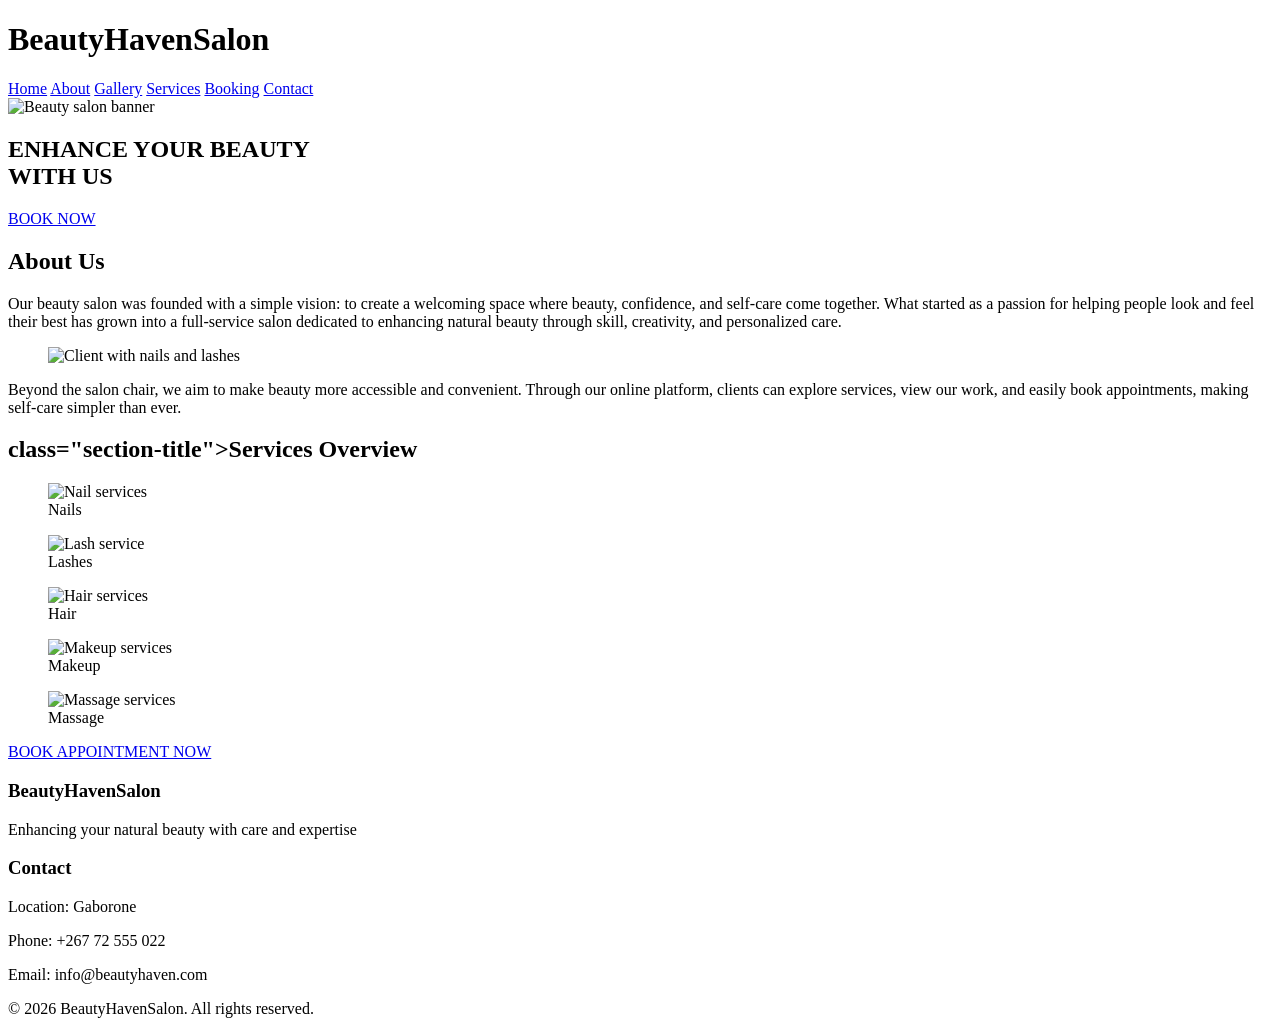
==== index.html @ 49b20ec6 "Update index.html" ====
<!DOCTYPE html>
<html lang="en">
<head>
     <meta charset="UTF-8">
     <meta name="viewport" content="width=device-width, initial-scale=1.0">
     <title>BeautyHavenSalon | Home</title>
     <link rel="stylesheet" href="css/style.css">
</head>

 <body>
  <header>
        <h1>BeautyHavenSalon</h1>
        <nav>
              <a href="index.html">Home</a>
              <a href="about.html">About</a>
              <a href="gallery.html">Gallery</a>
              <a href="services.html">Services</a>
              <a href="booking.html">Booking</a>
              <a href="contact.html">Contact</a>
        </nav>
   </header>
  <main>
  
<section class="hero">
         <img src="images/hero.jpg" alt="Beauty salon banner" width="1200" height="500">

         <article class="hero-text">
          <h2>ENHANCE YOUR BEAUTY<br>WITH US</h2>
          <a href="booking.html" class="button">BOOK NOW</a>
         </article>
</section>

   <section class="two-column">
        <article>
    <h2>About Us</h2>
    <p>
      Our beauty salon was founded with a simple vision: to create a welcoming space where beauty,
       confidence, and self-care come together. What started as a passion for helping people look 
       and feel their best has grown into a full-service salon dedicated to enhancing natural beauty
       through skill, creativity, and personalized care.
    </p>
  </article>

        <figure>
             <img src="images/about.jpg" alt="Client with nails and lashes" width="500" height="350">
        </figure>

      <article>
           <p>
                Beyond the salon chair, we aim to make beauty more accessible and convenient.
                Through our online platform, clients can explore services, view our work, and
                easily book appointments, making self-care simpler than ever.
           </p>
      </article>  
   </section>
       
<section>
 <h2> class="section-title">Services Overview</h2>

<section class="cards">
  <article class="card">
    <figure>
      <img src="images/nails.jpg" alt="Nail services" width="300" height="200">
     <figcaption>Nails</figcaption>
    </figure>
  </article>

 <article class="cards">
  <figure>
      <img src="images/lashes.jpg" alt="Lash service" width="300" height="200">
  <figcaption>Lashes</figcaption>
  </figure>
 </article>

 <article class="card">
  <figure>
    <img src="images/hair.jpg" alt="Hair services" width="300" height="200">
   <figcaption>Hair</figcaption>
  </figure>
 </article>

 <article class="card">
  <figure>
   <img src="images/makeup.jpg" alt="Makeup services" width="300" height="200">
   <figcaption>Makeup</figcaption>
  </figure>
 </article>

  <article class="card">
   <figure>
     <img src="images/massage.jpg" alt="Massage services" width="300" height="200">
    <figcaption>Massage</figcaption>
   </figure>
  </article>
 </section>
</section>

   <section class="center">
     <a href="booking.html" class="button">BOOK APPOINTMENT NOW</a>
   </section>
  </main>

<footer>
 <section>
  <h3>BeautyHavenSalon</h3>
  <p>Enhancing your natural beauty with care and expertise</p>
 </section>

 <section>
  <h3>Contact</h3>
  <p>Location: Gaborone</p>
  <p>Phone: +267 72 555 022</p>
  <p>Email: info@beautyhaven.com</p>
 </section>

     <p>&copy;  2026 BeautyHavenSalon. All rights reserved.</p>
</footer>  

  
 </body>
</html>
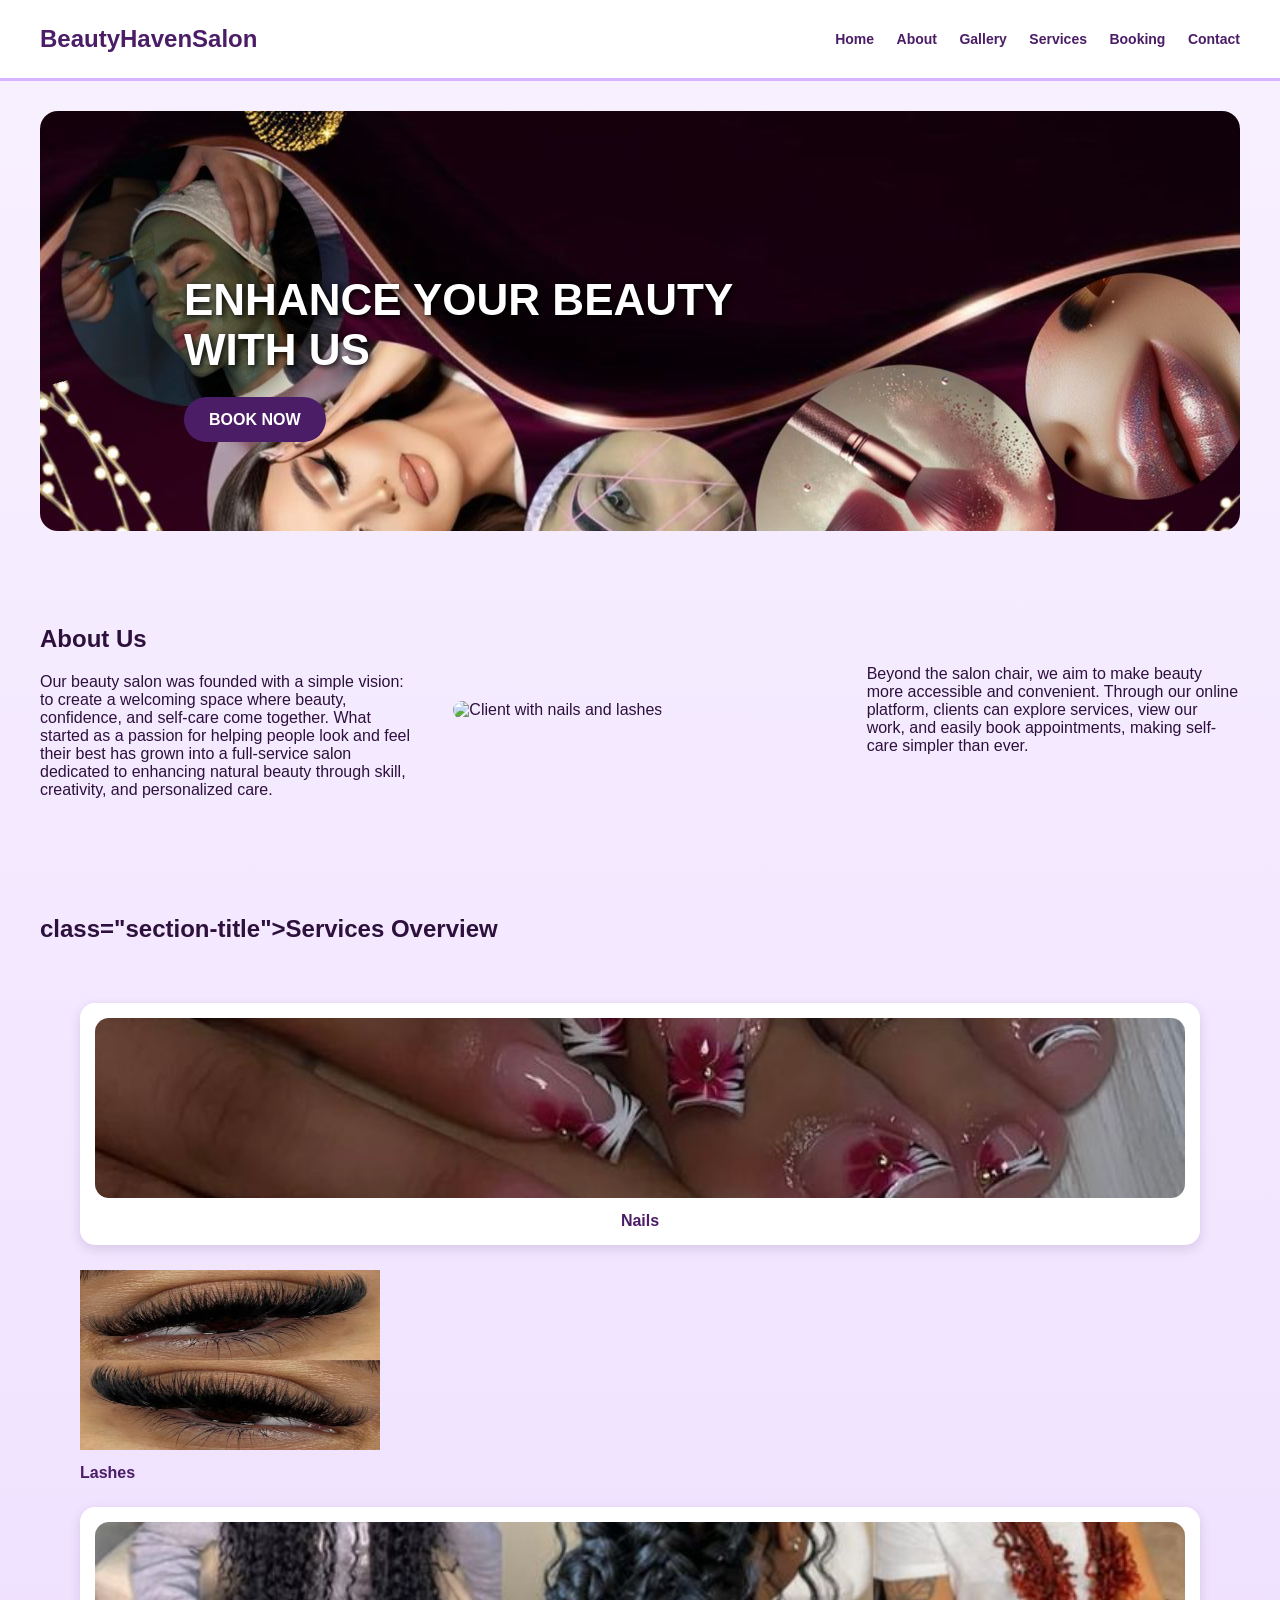
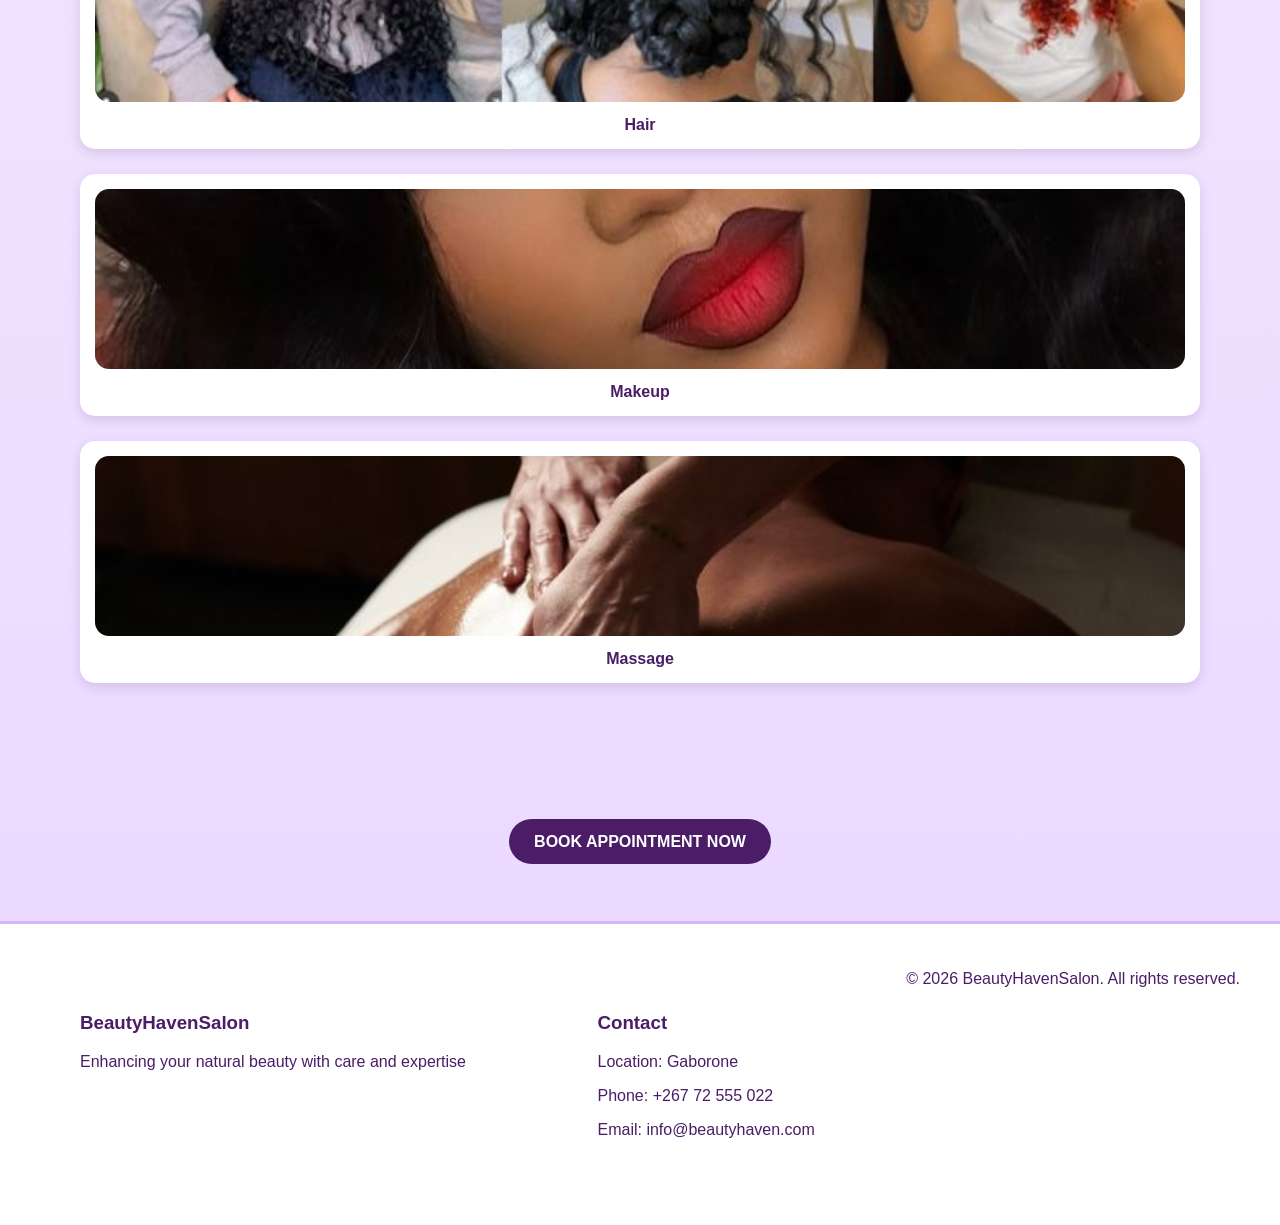
==== commit 3431dc2f: "Update index.html" ====
--- a/index.html
+++ b/index.html
@@ -22,7 +22,7 @@
   <main>
   
 <section class="hero">
-         <img src="images/hero.jpg" alt="Beauty salon banner" width="1200" height="500">
+         <img src="images/hero.jpg" alt="Beauty salon banner" width="1200" height="420">
 
          <article class="hero-text">
           <h2>ENHANCE YOUR BEAUTY<br>WITH US</h2>
@@ -42,7 +42,7 @@
   </article>
 
         <figure>
-             <img src="images/about.jpg" alt="Client with nails and lashes" width="500" height="350">
+             <img src="images/about-home.jpg" alt="Client with nails and lashes" width="500" height="350">
         </figure>
 
       <article>
@@ -60,35 +60,35 @@
 <section class="cards">
   <article class="card">
     <figure>
-      <img src="images/nails.jpg" alt="Nail services" width="300" height="200">
+      <img src="images/nails.jpg" alt="Nail services" width="300" height="180">
      <figcaption>Nails</figcaption>
     </figure>
   </article>
 
  <article class="cards">
   <figure>
-      <img src="images/lashes.jpg" alt="Lash service" width="300" height="200">
+      <img src="images/lashes.jpg" alt="Lashes service" width="300" height="180">
   <figcaption>Lashes</figcaption>
   </figure>
  </article>
 
  <article class="card">
   <figure>
-    <img src="images/hair.jpg" alt="Hair services" width="300" height="200">
+    <img src="images/hair.jpg" alt="Hair services" width="300" height="180">
    <figcaption>Hair</figcaption>
   </figure>
  </article>
 
  <article class="card">
   <figure>
-   <img src="images/makeup.jpg" alt="Makeup services" width="300" height="200">
+   <img src="images/makeup.jpg" alt="Makeup services" width="300" height="180">
    <figcaption>Makeup</figcaption>
   </figure>
  </article>
 
   <article class="card">
    <figure>
-     <img src="images/massage.jpg" alt="Massage services" width="300" height="200">
+     <img src="images/massage.jpg" alt="Massage services" width="300" height="180">
     <figcaption>Massage</figcaption>
    </figure>
   </article>
--- a/css/style.css
+++ b/css/style.css
@@ -0,0 +1,272 @@
+* { 
+    box-sizing: border-box;
+}
+
+body{
+    margin: 0;
+    font-family: Arial, Helvetica, sans-serif;
+    background: linear-gradient(to bottom, #f8f1ff, #ead7ff);
+    color: #2e103d;
+}
+
+/* HEADER */
+
+header{
+      background-color: white;
+      padding: 25px 40px;
+      display: flex;
+      justify-content: space-between;
+      align-items: center;
+      border-bottom: 3px solid #d6b4ff;
+}
+
+header h1{
+         color: #4b1d67;
+         margin: 0;
+         font-size: 24px;
+}
+
+nav a{
+    color: #4b1d67;
+    text-decoration: none;
+    margin-left: 18px;
+    font-weight: bold;
+    font-size: 14px;
+}
+
+nav a:hover{
+     color: #9b4dcc;   
+}
+
+/* GENERAL SECTIONS */
+
+section{
+       padding: 40px
+}
+
+.page-title,
+.intro{
+      text-align: center;
+}
+
+.page-title h2,
+.section-title{
+        color: #4b1d67;
+        font-size: 36px;
+}
+
+/* HERO SECTION */
+
+.hero{
+     position: relative;
+     max-width: 1200px;
+     margin: 30px auto;
+     padding: 0;
+}
+
+.hero img{
+         width: 100%:
+         height: 420px;
+         object-fit: cover;
+         border-radius: 18px;
+}
+
+.hero-text{
+          position: absolute;
+          top: 30%;
+          left: 12%;
+          color: white;
+}
+
+.hero-text h2{
+           font-size: 44px;
+           text-shadow: 2px 2px 6px black;
+}
+
+/* BUTTONS */
+
+.button,
+  button{
+         background-color: #4b1d67;
+         color: white;
+         padding: 14px 25px;
+         border: none;
+         border-radius: 25px;
+         text-decoration: none;
+         font-weight: bold;
+         cursor: pointer;
+  }
+
+.button:hover,
+button:hover{
+            background-color: #9b4dcc;
+}
+
+/* SERVICES */
+
+.cards{
+       display: grid;
+       grid-template-columns: repeate(5, 1fr);
+       gap: 25px;
+}
+
+.card{
+       background-color: white;
+       padding: 15px;
+       border-radius: 15px;
+       text-align: center;
+       box-shadow: 0 4px 12px rgba(75, 29, 103, 0.15);
+} 
+
+/* FIGURES */
+
+figure{
+      margin: 0;
+}
+
+.card img{
+       width: 100%;
+       height: 180px;
+       object-fit: cover;
+       border-radius: 14px;
+}
+
+.gallery img{
+        width: 100%;
+        height: 220px;
+        object-fit: cover;
+        border-radius: 14px;
+}
+
+
+.two-column img{
+          width: 100%;
+          height: 350px;
+          object-fit: cover;
+          border-radius: 14px;
+}
+
+figcaption{
+          margin-top: 10px;
+          font-weight: bold;
+          color: #4b1d67;
+}
+
+/* PRICE TAG */
+
+.price{
+       background-color: #4b1d67;
+       color: white;
+       padding: 10px 15px;
+       border-radius: 20px;
+       display: inline-block;
+       margin-top: 10px;
+}
+
+/* GALLERY */
+
+.gallery{
+        display: grid;
+        grid-template-columns: repeat(3, 1fr);
+        gap: 25px;
+}
+
+.gallery figure{
+            background-color: white;
+            padding: 10px;
+            border-radius: 16px;
+            box-shadow: 0 4px 12px rgba(75, 29, 103, 0.12 );
+}
+
+/* TWO COLUMN LAYOUT */
+
+.two-column{
+         display: flex;
+         gap: 40px;
+         align-items: center;
+}
+
+
+.two-column article,
+.two-column form,
+.two-column figure{
+           flex: 1;
+}
+
+/* FORMS */
+
+form{
+     display: flex;
+     flex-direction: column;
+     gap: 15px;
+}
+
+input,
+select,
+textarea{
+        padding: 15px;
+        border: 1px solid #d6b4ff;
+        border-radius: 10px;
+        font-family: Arial, Helvetica, sans-serif;
+}
+
+textarea{
+        height: 120px;
+}
+
+/* CENTER BUTTON */
+
+.center{
+       text-align: center;
+       margin: 30px
+}
+
+/* FOOTER */
+
+footer{
+      background-color: white;
+      color: #4b1d67;
+      border-top: 3px solid #d6b4ff;
+      padding: 30px 40px;
+      display: flex;
+      justify-content: space-between;
+}
+
+/* RESPONSIVE DESIGN */
+
+@media screen and (max-width: 768px){
+
+       header,
+       .two-column,
+        footer{
+               flex-direction: column;
+               text-align: center;
+        }
+
+  nav a{
+       display: block;
+       margin: 10px 0;
+  }
+
+  .cards,
+  .gallery{
+          grid-template-columns: 1fr;
+  }
+
+  .hero-text{
+        position: static;
+        color: #4b1d67;
+        text-align: center;
+        margin-top: 20px;
+  }
+
+  .hero-text h2{
+         font-size: 30px;
+         text-shadow: none:
+  }
+
+ .hero img{
+         height: 260px;
+ }
+
+  
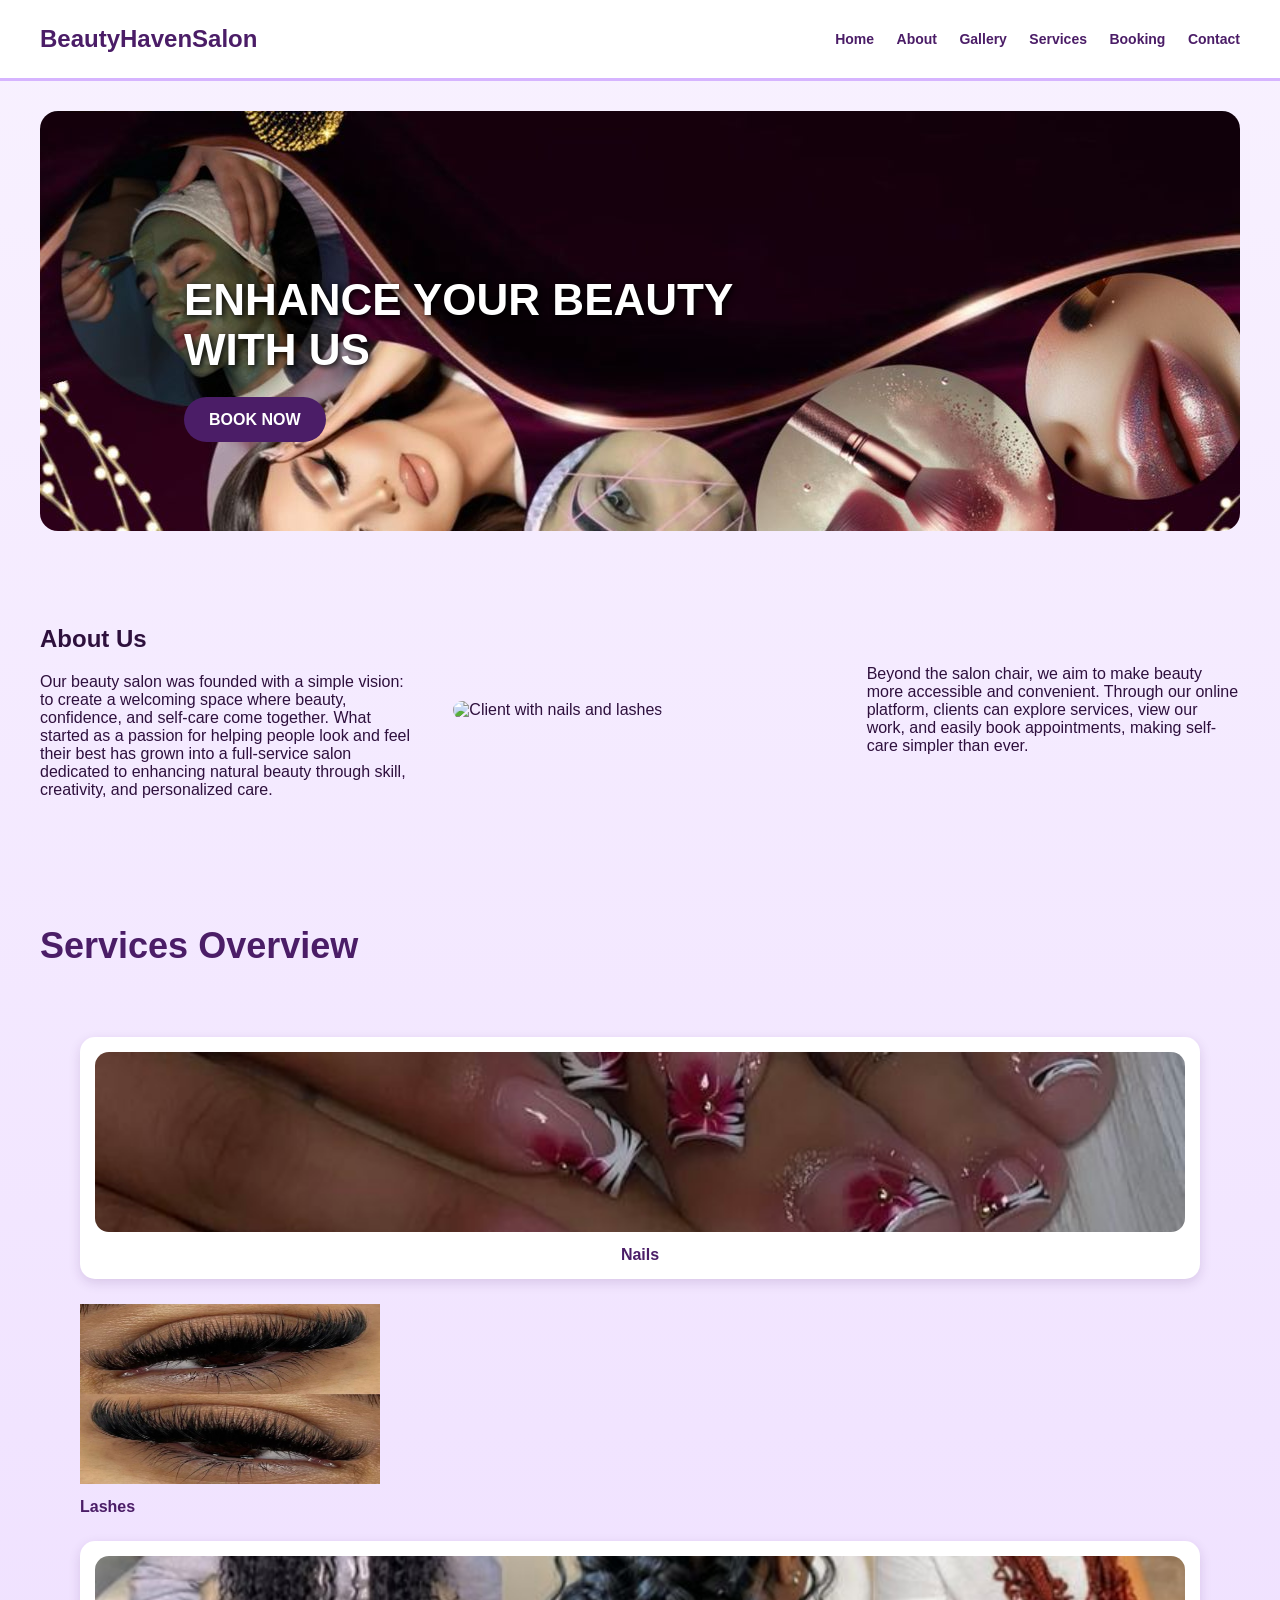
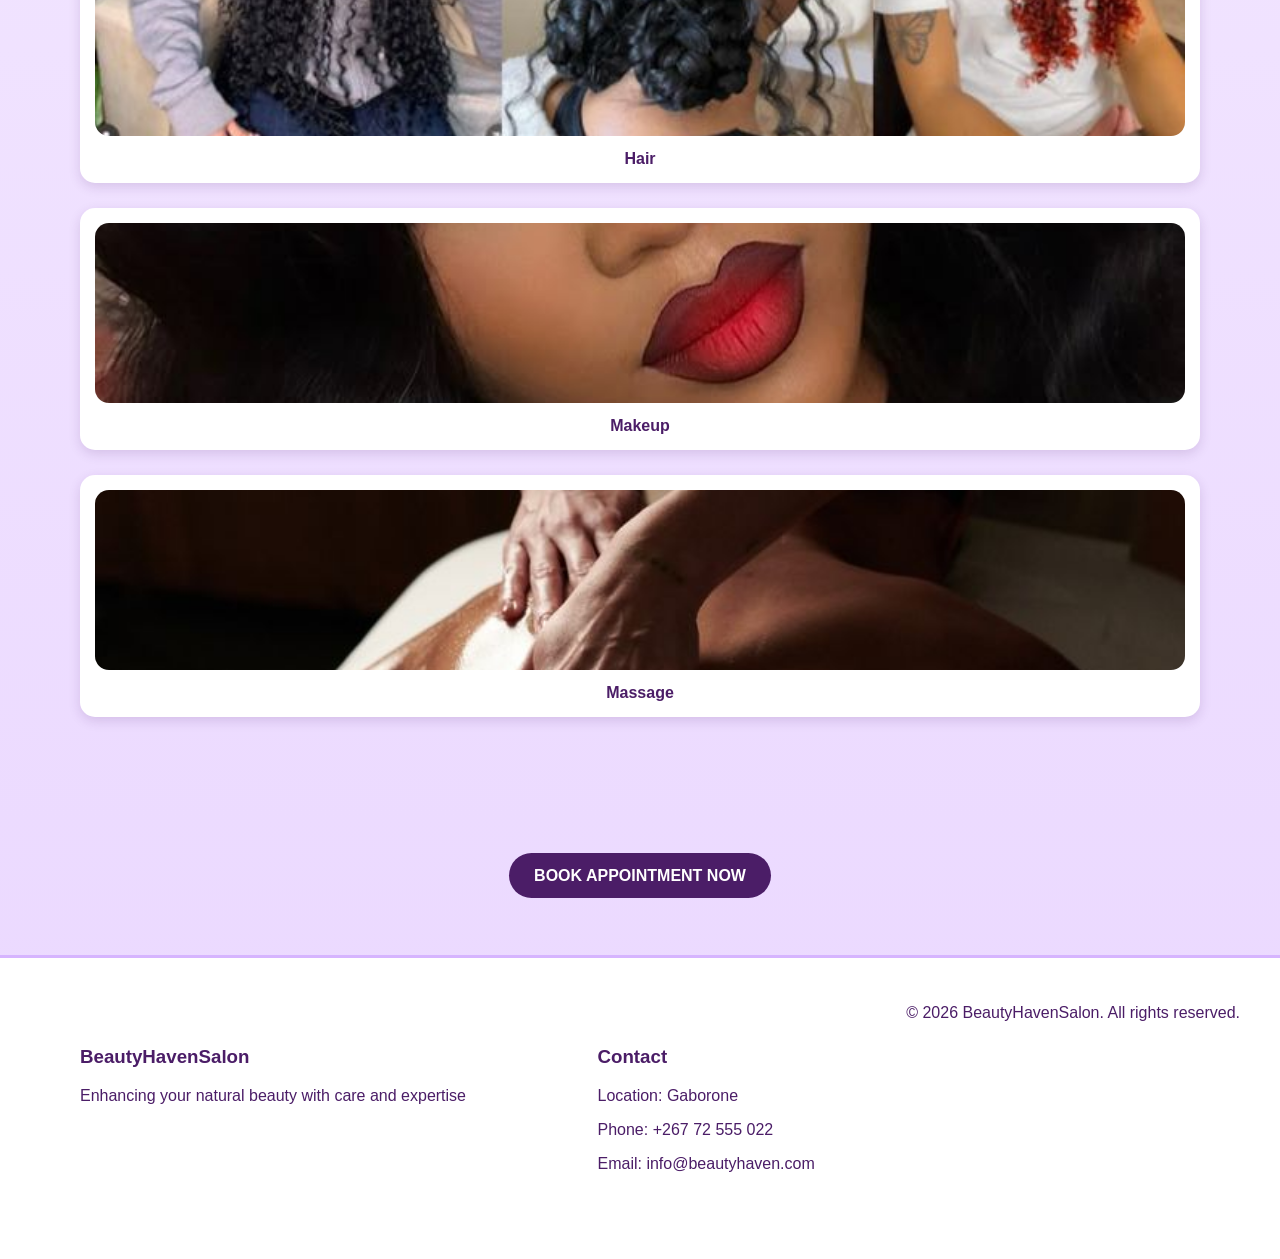
==== commit 8dcc4deb: "Fix h2 tag syntax in index.html" ====
--- a/index.html
+++ b/index.html
@@ -55,7 +55,7 @@
    </section>
        
 <section>
- <h2> class="section-title">Services Overview</h2>
+ <h2 class="section-title">Services Overview</h2>
 
 <section class="cards">
   <article class="card">
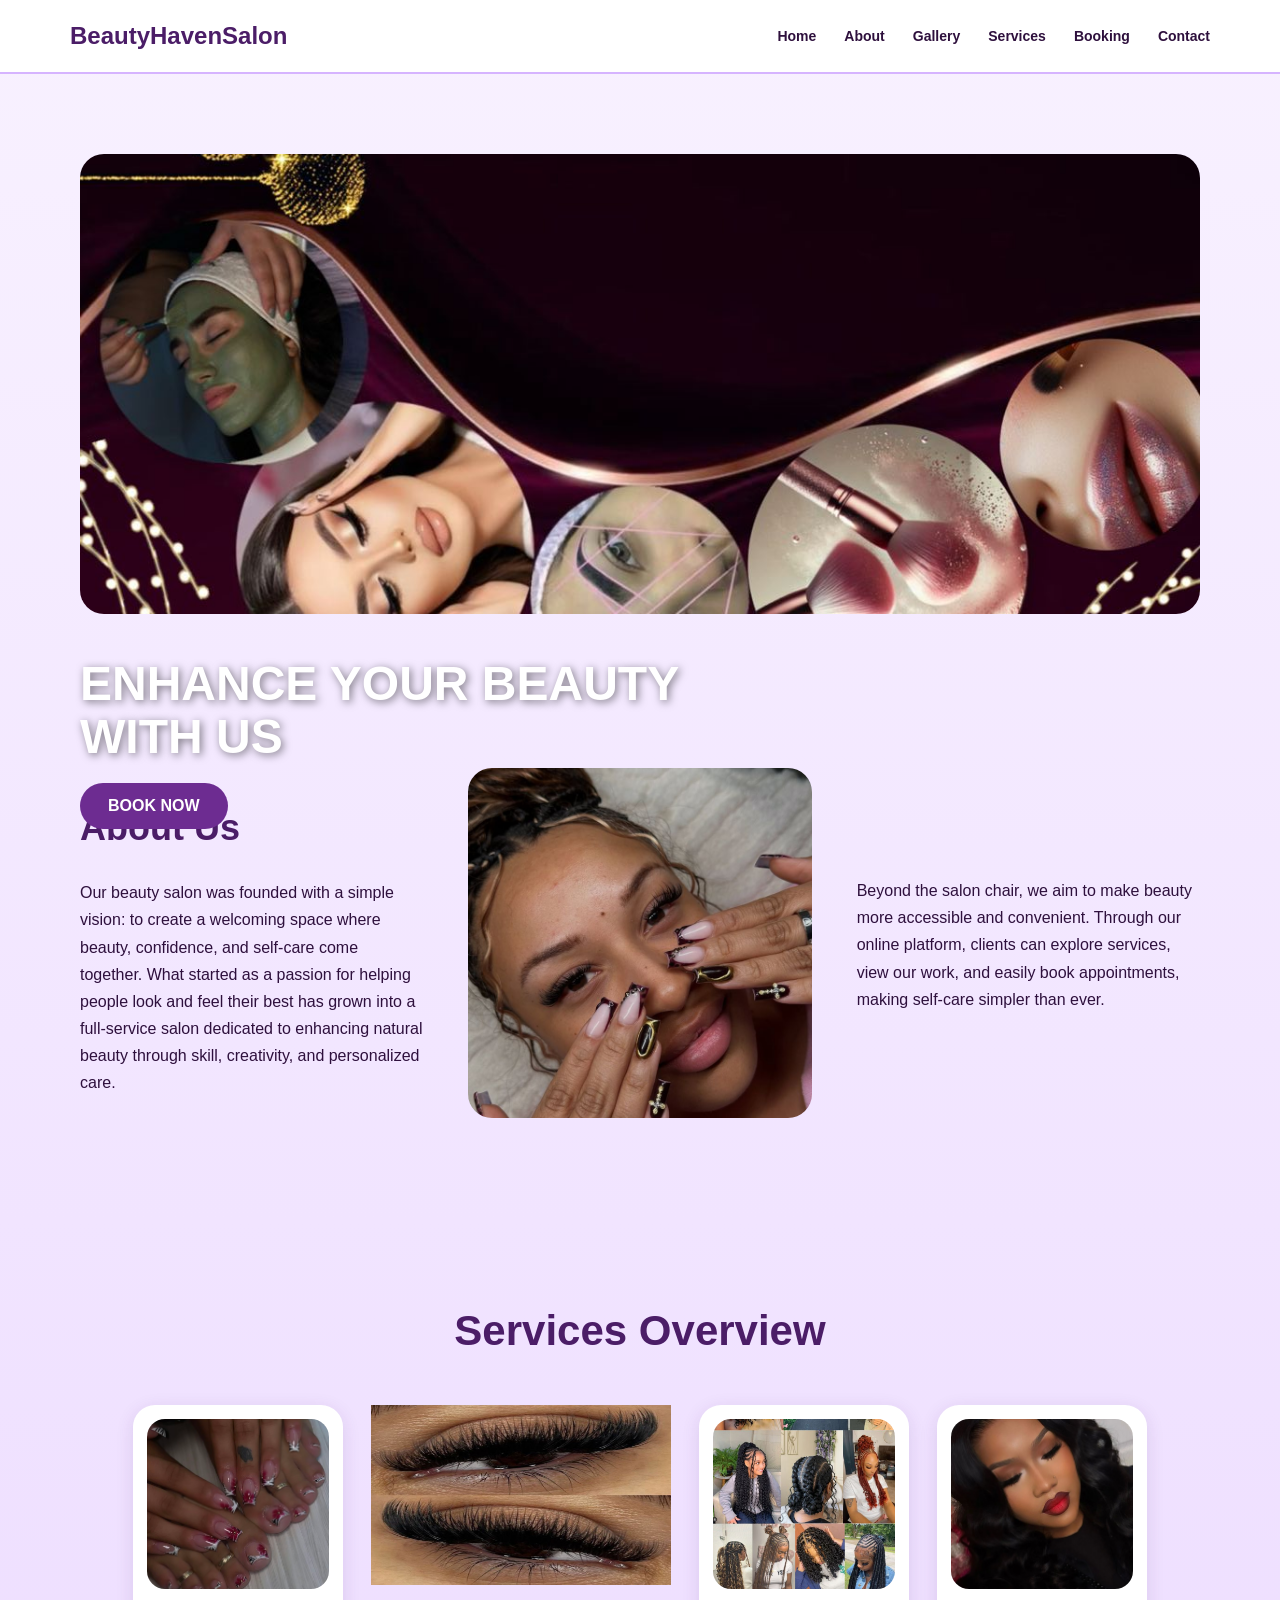
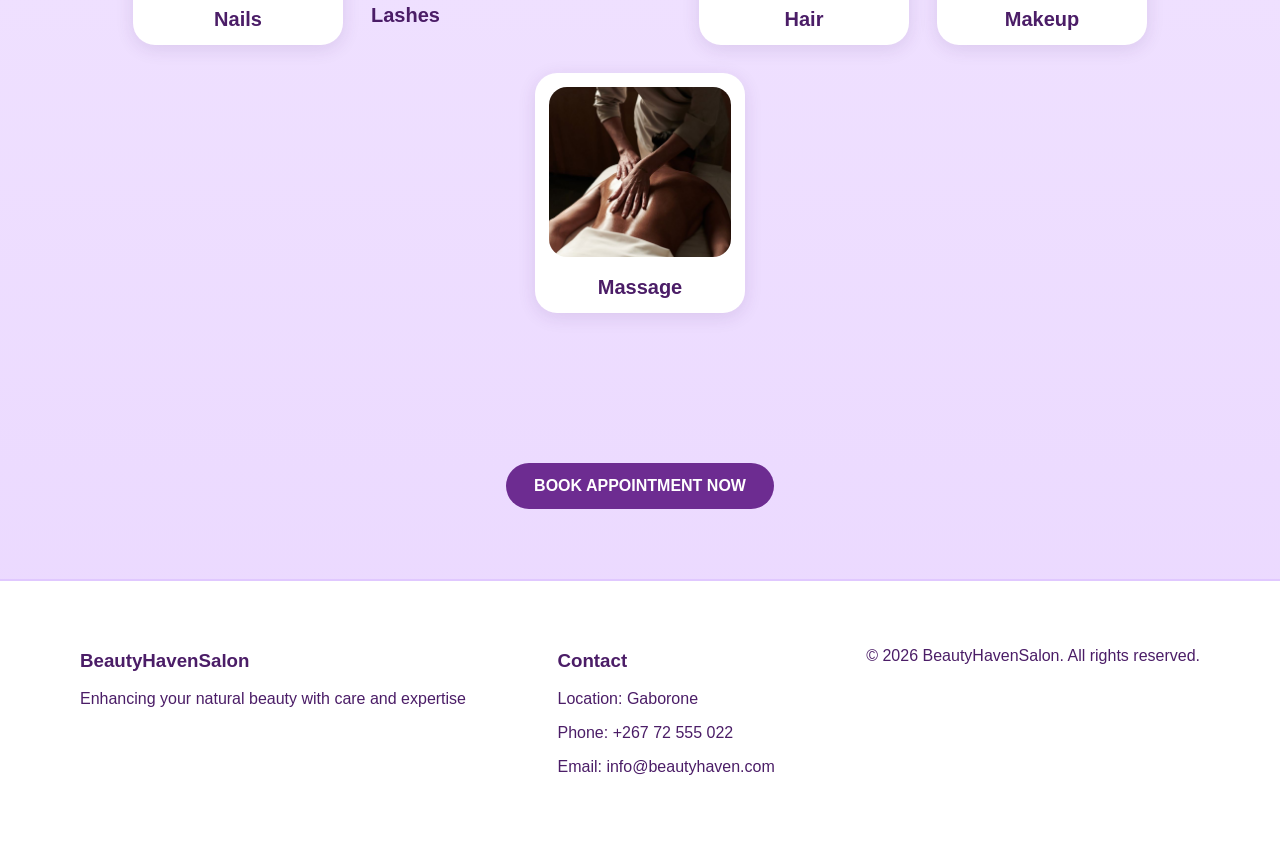
==== commit 02161018: "Update index.html" ====
--- a/index.html
+++ b/index.html
@@ -22,7 +22,7 @@
   <main>
   
 <section class="hero">
-         <img src="images/hero.jpg" alt="Beauty salon banner" width="1200" height="420">
+         <img src="images/hero.jpg" alt="Beauty salon banner" width="1200" height="460">
 
          <article class="hero-text">
           <h2>ENHANCE YOUR BEAUTY<br>WITH US</h2>
--- a/css/style.css
+++ b/css/style.css
@@ -13,159 +13,194 @@
 
 header{
       background-color: white;
-      padding: 25px 40px;
+      padding: 22px 70px;
       display: flex;
       justify-content: space-between;
       align-items: center;
-      border-bottom: 3px solid #d6b4ff;
+      border-bottom: 2px solid #d6b4ff;
 }
 
 header h1{
          color: #4b1d67;
          margin: 0;
          font-size: 24px;
+         font-weight: 700;
+}
+
+nav{
+    display: flex;
+    gap: 28px;
 }
 
 nav a{
-    color: #4b1d67;
+    color: #2e103d;
     text-decoration: none;
-    margin-left: 18px;
-    font-weight: bold;
+    font-weight: 600;
     font-size: 14px;
 }
 
 nav a:hover{
-     color: #9b4dcc;   
-}
-
-/* GENERAL SECTIONS */
-
-section{
-       padding: 40px
-}
-
-.page-title,
-.intro{
-      text-align: center;
-}
-
-.page-title h2,
-.section-title{
-        color: #4b1d67;
-        font-size: 36px;
-}
-
-/* HERO SECTION */
+     color: #7b2cbf;   
+}
+
+/* HERO */
 
 .hero{
+     max-width: 1200px;
+     margin: 40px auto;
      position: relative;
-     max-width: 1200px;
-     margin: 30px auto;
-     padding: 0;
 }
 
 .hero img{
-         width: 100%:
-         height: 420px;
-         object-fit: cover;
-         border-radius: 18px;
+       width: 100%;
+       height: 460px;
+       object-fit: cover;
+       border-radius: 24px;
 }
 
 .hero-text{
-          position: absolute;
-          top: 30%;
-          left: 12%;
-          color: white;
+        position: absolute;
+        top: 50%
+        left: 7%
+        transform: translateY(-50%);
+        color: white;
 }
 
 .hero-text h2{
-           font-size: 44px;
-           text-shadow: 2px 2px 6px black;
+        font-size: 48px;
+        line-height: 1.1;
+        margin-bottom: 20px;
+        text-shadow: 2px 2px 8px rgba(0,0,0,0.5);
 }
 
 /* BUTTONS */
 
 .button,
-  button{
-         background-color: #4b1d67;
-         color: white;
-         padding: 14px 25px;
-         border: none;
-         border-radius: 25px;
-         text-decoration: none;
-         font-weight: bold;
-         cursor: pointer;
-  }
+button{
+     background-color: #6d2c91;
+     color: white;
+     padding: 14px 28px;
+     border-radius: 30px;
+     border: none;
+     text-decoration: none;
+     font-weight: 600;
+     display: inline-block;
+     cursor: pointer;
+}
 
 .button:hover,
 button:hover{
-            background-color: #9b4dcc;
-}
+       background-color: #9b4dcc;
+}
+
+
+/* SECTIONS */
+
+
+section{
+    padding: 40px
+}
+
+.section-title,
+.page-title h2{
+      text-align: center;
+      font-size: 42px;
+      color: #4b1d67;
+      margin-bottom: 10px
+}
+
+/* ABOUT */
+
+.two-column{
+     max-width: 1200px;
+     margin: 70px auto;
+     display: flex;
+     align-items: center;
+     justify-content: space-between;
+     gap: 45px;
+}
+
+.two-column article,
+.two-column figure,
+.two-column form {
+    flex: 1;
+}
+
+.two-column h2{
+        font-size: 36px;
+        color: #4b1d67;
+}
+
+.two-column p{
+           font-size: 16px;
+           line-height: 1.7;
+}
+
+.two-column img{
+     width: 100%;
+     height: 350px;
+     object-fit: cover;
+     border-radius: 24px;
+}
+
 
 /* SERVICES */
 
+.service-section{
+    max-width: 1200px;
+    margin: 70px auto;
+}
+
 .cards{
-       display: grid;
-       grid-template-columns: repeate(5, 1fr);
-       gap: 25px;
+       display: flex;
+       justify-content: center;
+       gap: 28px;
+       flex-wrap: wrap;
 }
 
 .card{
        background-color: white;
-       padding: 15px;
-       border-radius: 15px;
+       width: 210px;
+       padding: 14px;
+       border-radius: 22px;
        text-align: center;
-       box-shadow: 0 4px 12px rgba(75, 29, 103, 0.15);
+       box-shadow: 0 4px 18px rgba(75, 29, 103, 0.12);
 } 
 
-/* FIGURES */
-
-figure{
-      margin: 0;
-}
-
 .card img{
-       width: 100%;
-       height: 180px;
-       object-fit: cover;
-       border-radius: 14px;
-}
-
-.gallery img{
         width: 100%;
-        height: 220px;
+        height: 170px;
         object-fit: cover;
-        border-radius: 14px;
-}
-
-
-.two-column img{
-          width: 100%;
-          height: 350px;
-          object-fit: cover;
-          border-radius: 14px;
-}
-
-figcaption{
-          margin-top: 10px;
-          font-weight: bold;
-          color: #4b1d67;
-}
-
-/* PRICE TAG */
+        border-radius: 18px;
+}
+
+.card h3,
+figcaption {
+    margin-top: 15px;
+    font-size: 20px;
+    font-weight: 700;
+    color: #4b1d67;
+}
+
+.card p{
+     font-size: 13px;
+     line-height: 1.5;
+}
 
 .price{
-       background-color: #4b1d67;
-       color: white;
-       padding: 10px 15px;
-       border-radius: 20px;
-       display: inline-block;
-       margin-top: 10px;
-}
+    background-color: #6d2c91;
+    color: white;
+    padding: 8px 15px;
+    border-radius: 20px;
+    display: inline-block;
+}
+
 
 /* GALLERY */
 
 .gallery{
+        max-width: 1200px;
+        margin: auto;
         display: grid;
         grid-template-columns: repeat(3, 1fr);
         gap: 25px;
@@ -174,28 +209,29 @@
 .gallery figure{
             background-color: white;
             padding: 10px;
-            border-radius: 16px;
+            border-radius: 18px;
             box-shadow: 0 4px 12px rgba(75, 29, 103, 0.12 );
 }
 
-/* TWO COLUMN LAYOUT */
-
-.two-column{
-         display: flex;
-         gap: 40px;
-         align-items: center;
-}
-
-
-.two-column article,
-.two-column form,
-.two-column figure{
-           flex: 1;
-}
+.gallery img{
+            width: 100%;
+            height: 10px;
+            object-fit: cover;
+            border-radius: 14px;
+}
+
+figure{
+     margin: 0;
+}
+
 
 /* FORMS */
 
 form{
+     background-color: white;
+     padding: 30px;
+     border-radius: 22px;
+     box-shadow: 0 4px 18px rgba(75, 29, 103, 0.12);
      display: flex;
      flex-direction: column;
      gap: 15px;
@@ -204,7 +240,7 @@
 input,
 select,
 textarea{
-        padding: 15px;
+        padding: 14px;
         border: 1px solid #d6b4ff;
         border-radius: 10px;
         font-family: Arial, Helvetica, sans-serif;
@@ -214,7 +250,7 @@
         height: 120px;
 }
 
-/* CENTER BUTTON */
+/* CENTER */
 
 .center{
        text-align: center;
@@ -226,16 +262,20 @@
 footer{
       background-color: white;
       color: #4b1d67;
-      border-top: 3px solid #d6b4ff;
-      padding: 30px 40px;
+      border-top: 2px solid #e0c8ff;
+      padding: 50px 80px;
       display: flex;
       justify-content: space-between;
-}
-
-/* RESPONSIVE DESIGN */
+      flex-wrap: wrap;
+}
+
+footer section{
+      padding: 0;
+}
+
+/* MOBILE */
 
 @media screen and (max-width: 768px){
-
        header,
        .two-column,
         footer{
@@ -243,30 +283,32 @@
                text-align: center;
         }
 
-  nav a{
-       display: block;
-       margin: 10px 0;
+  nav {
+      flex-direction: column;
+       gap: 12px;
+       margin-top: 15px ;
   }
-
-  .cards,
-  .gallery{
-          grid-template-columns: 1fr;
-  }
+    
 
   .hero-text{
         position: static;
         color: #4b1d67;
         text-align: center;
         margin-top: 20px;
+        transform: none;
   }
 
   .hero-text h2{
-         font-size: 30px;
+         font-size: 32px;
          text-shadow: none:
   }
 
  .hero img{
-         height: 260px;
+         height: 280px;
  }
 
+ .gallery{
+     grid-template-columns: 1fr;
+ }  
+
   
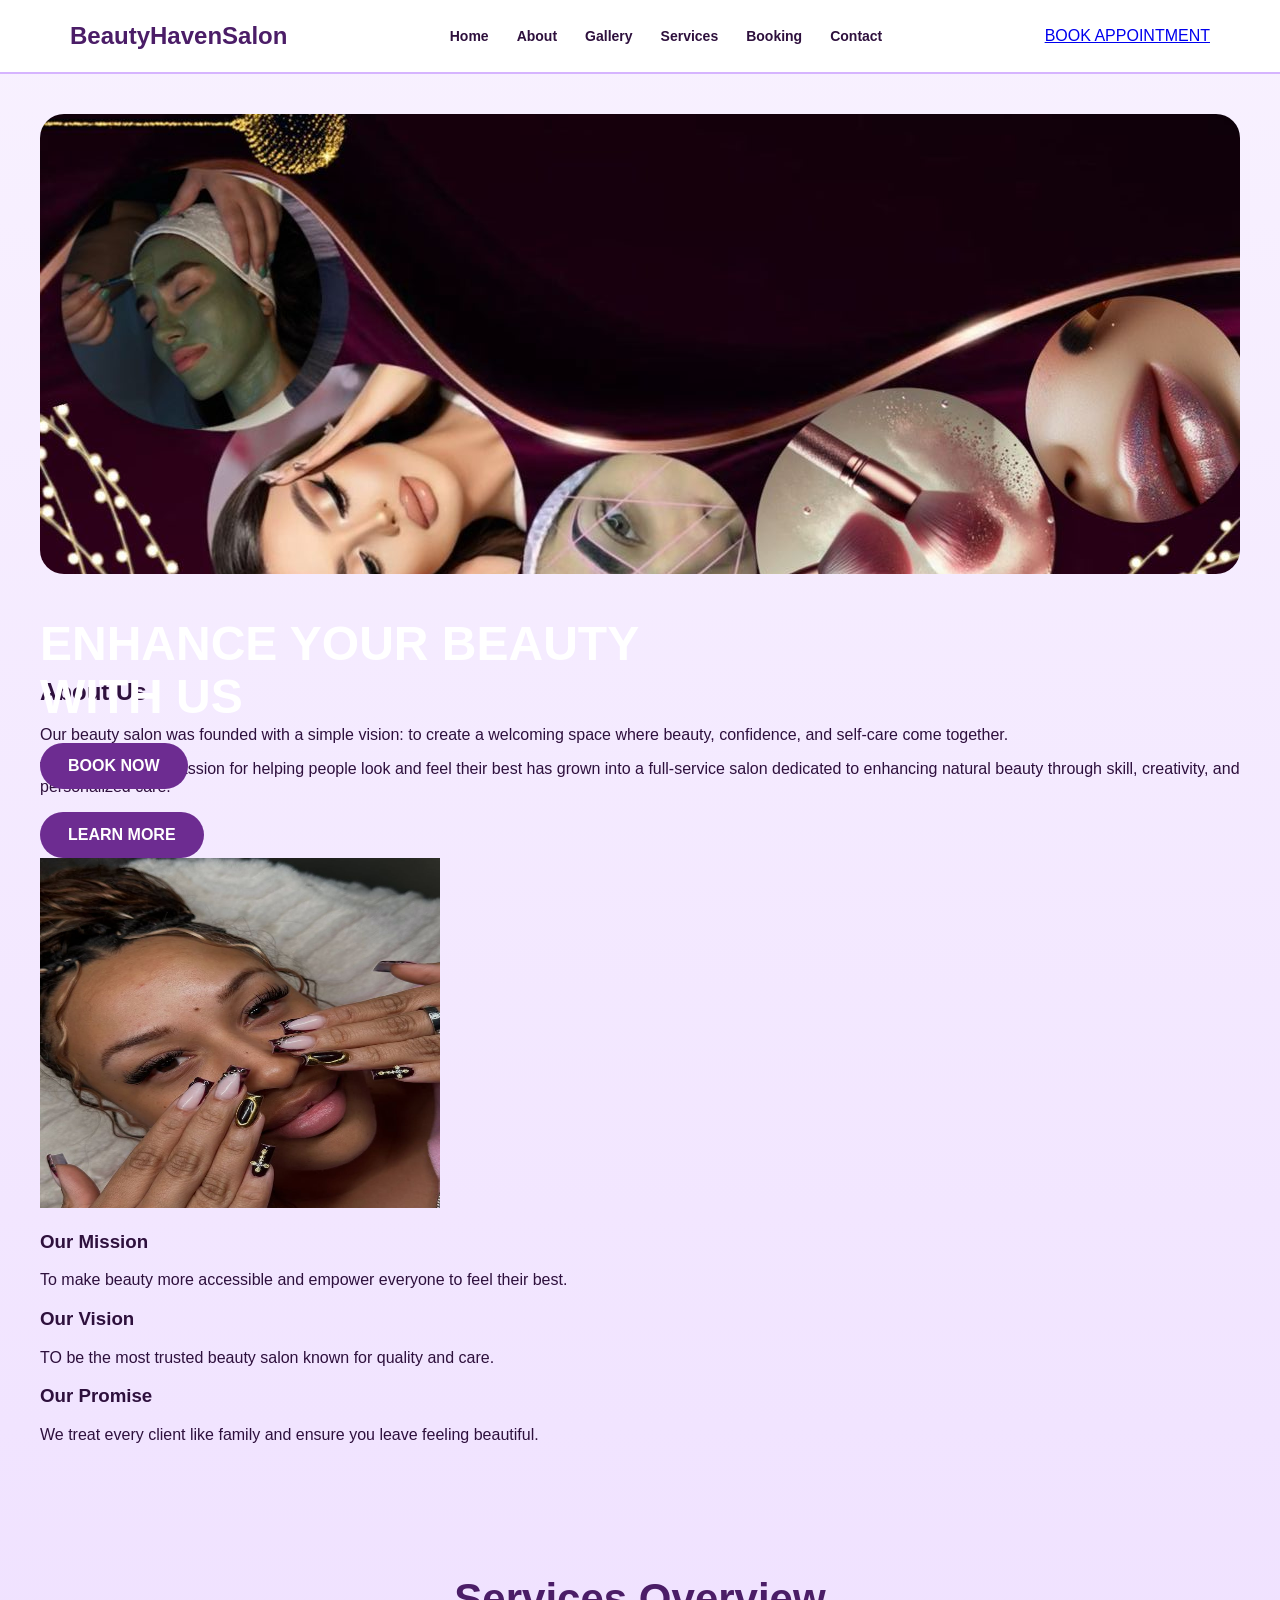
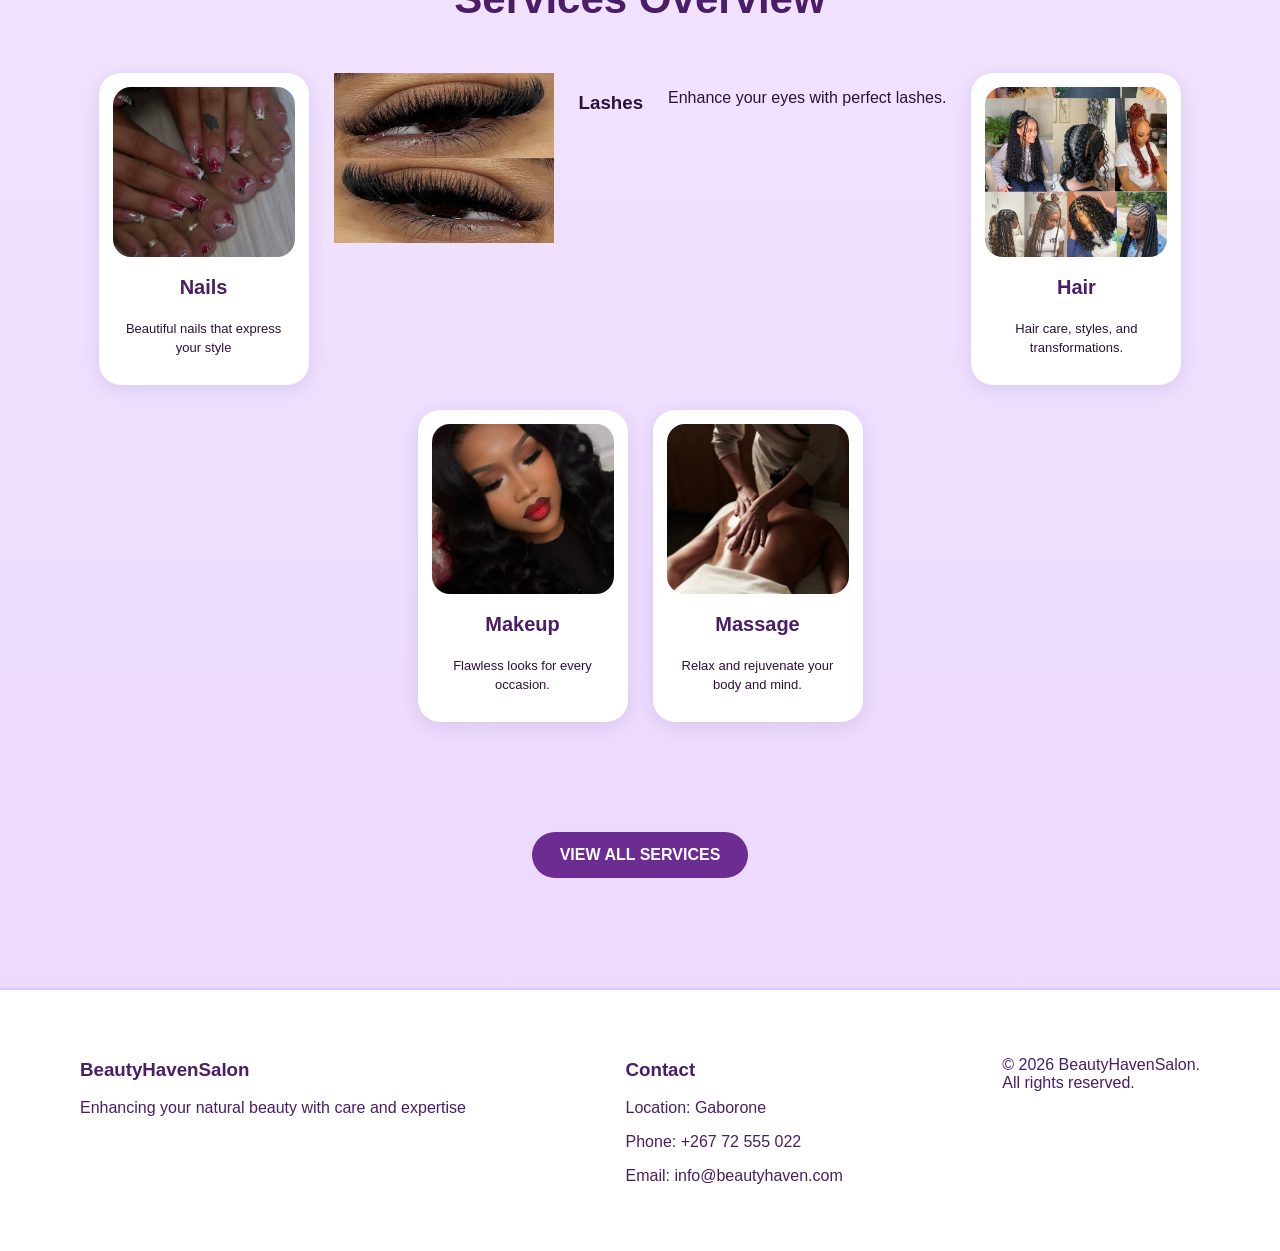
==== commit a787e326: "Update index.html" ====
--- a/index.html
+++ b/index.html
@@ -10,6 +10,7 @@
  <body>
   <header>
         <h1>BeautyHavenSalon</h1>
+
         <nav>
               <a href="index.html">Home</a>
               <a href="about.html">About</a>
@@ -18,87 +19,96 @@
               <a href="booking.html">Booking</a>
               <a href="contact.html">Contact</a>
         </nav>
+
+       <a href="booking.html" class="nav-button">BOOK APPOINTMENT</a>
    </header>
+      
   <main>
   
-<section class="hero">
+       <section class="hero">
          <img src="images/hero.jpg" alt="Beauty salon banner" width="1200" height="460">
 
          <article class="hero-text">
           <h2>ENHANCE YOUR BEAUTY<br>WITH US</h2>
           <a href="booking.html" class="button">BOOK NOW</a>
          </article>
-</section>
+       </section>
 
-   <section class="two-column">
-        <article>
+   <section class="about-column">
+        
+<article>
     <h2>About Us</h2>
     <p>
       Our beauty salon was founded with a simple vision: to create a welcoming space where beauty,
-       confidence, and self-care come together. What started as a passion for helping people look 
-       and feel their best has grown into a full-service salon dedicated to enhancing natural beauty
-       through skill, creativity, and personalized care.
+       confidence, and self-care come together. 
     </p>
+     <p>
+      What started as a passion for helping people look and feel their best has
+      grown into a full-service salon dedicated to enhancing natural beauty
+      through skill, creativity, and personalized care.
+    </p>
+     <a href="about.html" class="button">LEARN MORE</a>
   </article>
 
         <figure>
-             <img src="images/about-home.jpg" alt="Client with nails and lashes" width="500" height="350">
+             <img src="images/about-home.jpg" alt="Client with nails and lashes" width="400" height="350">
         </figure>
 
-      <article>
-           <p>
-                Beyond the salon chair, we aim to make beauty more accessible and convenient.
-                Through our online platform, clients can explore services, view our work, and
-                easily book appointments, making self-care simpler than ever.
-           </p>
-      </article>  
+      <article class="mission-box">
+           <h3>Our Mission</h3>
+           <p>To make beauty more accessible and empower everyone to feel their best.
+
+           <h3>Our Vision</h3>
+           <p>TO be the most trusted beauty salon known for quality and care.</p>
+
+           <h3>Our Promise</h3>
+           <p>We treat every client like family and ensure you leave feeling beautiful.</p>
+     </article>
+        
    </section>
        
-<section>
+<section class="services-section">
  <h2 class="section-title">Services Overview</h2>
 
 <section class="cards">
+     
   <article class="card">
-    <figure>
-      <img src="images/nails.jpg" alt="Nail services" width="300" height="180">
-     <figcaption>Nails</figcaption>
-    </figure>
+      <img src="images/nails.jpg" alt="Nail services" width="220" height="170">
+      <h3>Nails</h3>
+      <p>Beautiful nails that express your style</p>
   </article>
 
  <article class="cards">
-  <figure>
-      <img src="images/lashes.jpg" alt="Lashes service" width="300" height="180">
-  <figcaption>Lashes</figcaption>
-  </figure>
+     <img src="images/lashes.jpg" alt="Lashes service" width="220" height="170">
+     <h3>Lashes</h3>
+     <p>Enhance your eyes with perfect lashes.</p>
  </article>
 
  <article class="card">
-  <figure>
-    <img src="images/hair.jpg" alt="Hair services" width="300" height="180">
-   <figcaption>Hair</figcaption>
-  </figure>
+    <img src="images/hair.jpg" alt="Hair services" width="220" height="170">
+    <h3>Hair</h3>
+    <p>Hair care, styles, and transformations.</p>
  </article>
 
  <article class="card">
-  <figure>
-   <img src="images/makeup.jpg" alt="Makeup services" width="300" height="180">
-   <figcaption>Makeup</figcaption>
-  </figure>
+   <img src="images/makeup.jpg" alt="Makeup services" width="220" height="170">
+   <h3>Makeup</h3>
+   <p>Flawless looks for every occasion.</p>
  </article>
 
   <article class="card">
-   <figure>
-     <img src="images/massage.jpg" alt="Massage services" width="300" height="180">
-    <figcaption>Massage</figcaption>
-   </figure>
+     <img src="images/massage.jpg" alt="Massage services" width="220" height="170">
+     <h3>Massage</h3>
+     <p>Relax and rejuvenate your body and mind.</p>
   </article>
+     
  </section>
-</section>
-
-   <section class="center">
-     <a href="booking.html" class="button">BOOK APPOINTMENT NOW</a>
-   </section>
-  </main>
+     
+  <section class="center">
+     <a href="services.html" class="button">VIEW ALL SERVICES</a>
+ </section>
+     
+</main>
 
 <footer>
  <section>
@@ -113,7 +123,7 @@
   <p>Email: info@beautyhaven.com</p>
  </section>
 
-     <p>&copy;  2026 BeautyHavenSalon. All rights reserved.</p>
+     <p>&copy;  2026 BeautyHavenSalon.<br>All rights reserved.</p>
 </footer>  
 
   
--- a/css/style.css
+++ b/css/style.css
@@ -49,6 +49,7 @@
      max-width: 1200px;
      margin: 40px auto;
      position: relative;
+     padding: 0;
 }
 
 .hero img{
@@ -70,7 +71,7 @@
         font-size: 48px;
         line-height: 1.1;
         margin-bottom: 20px;
-        text-shadow: 2px 2px 8px rgba(0,0,0,0.5);
+        text-shadow: 2px 2px 8px rgba;
 }
 
 /* BUTTONS */
@@ -154,7 +155,7 @@
 .cards{
        display: flex;
        justify-content: center;
-       gap: 28px;
+       gap: 25px;
        flex-wrap: wrap;
 }
 
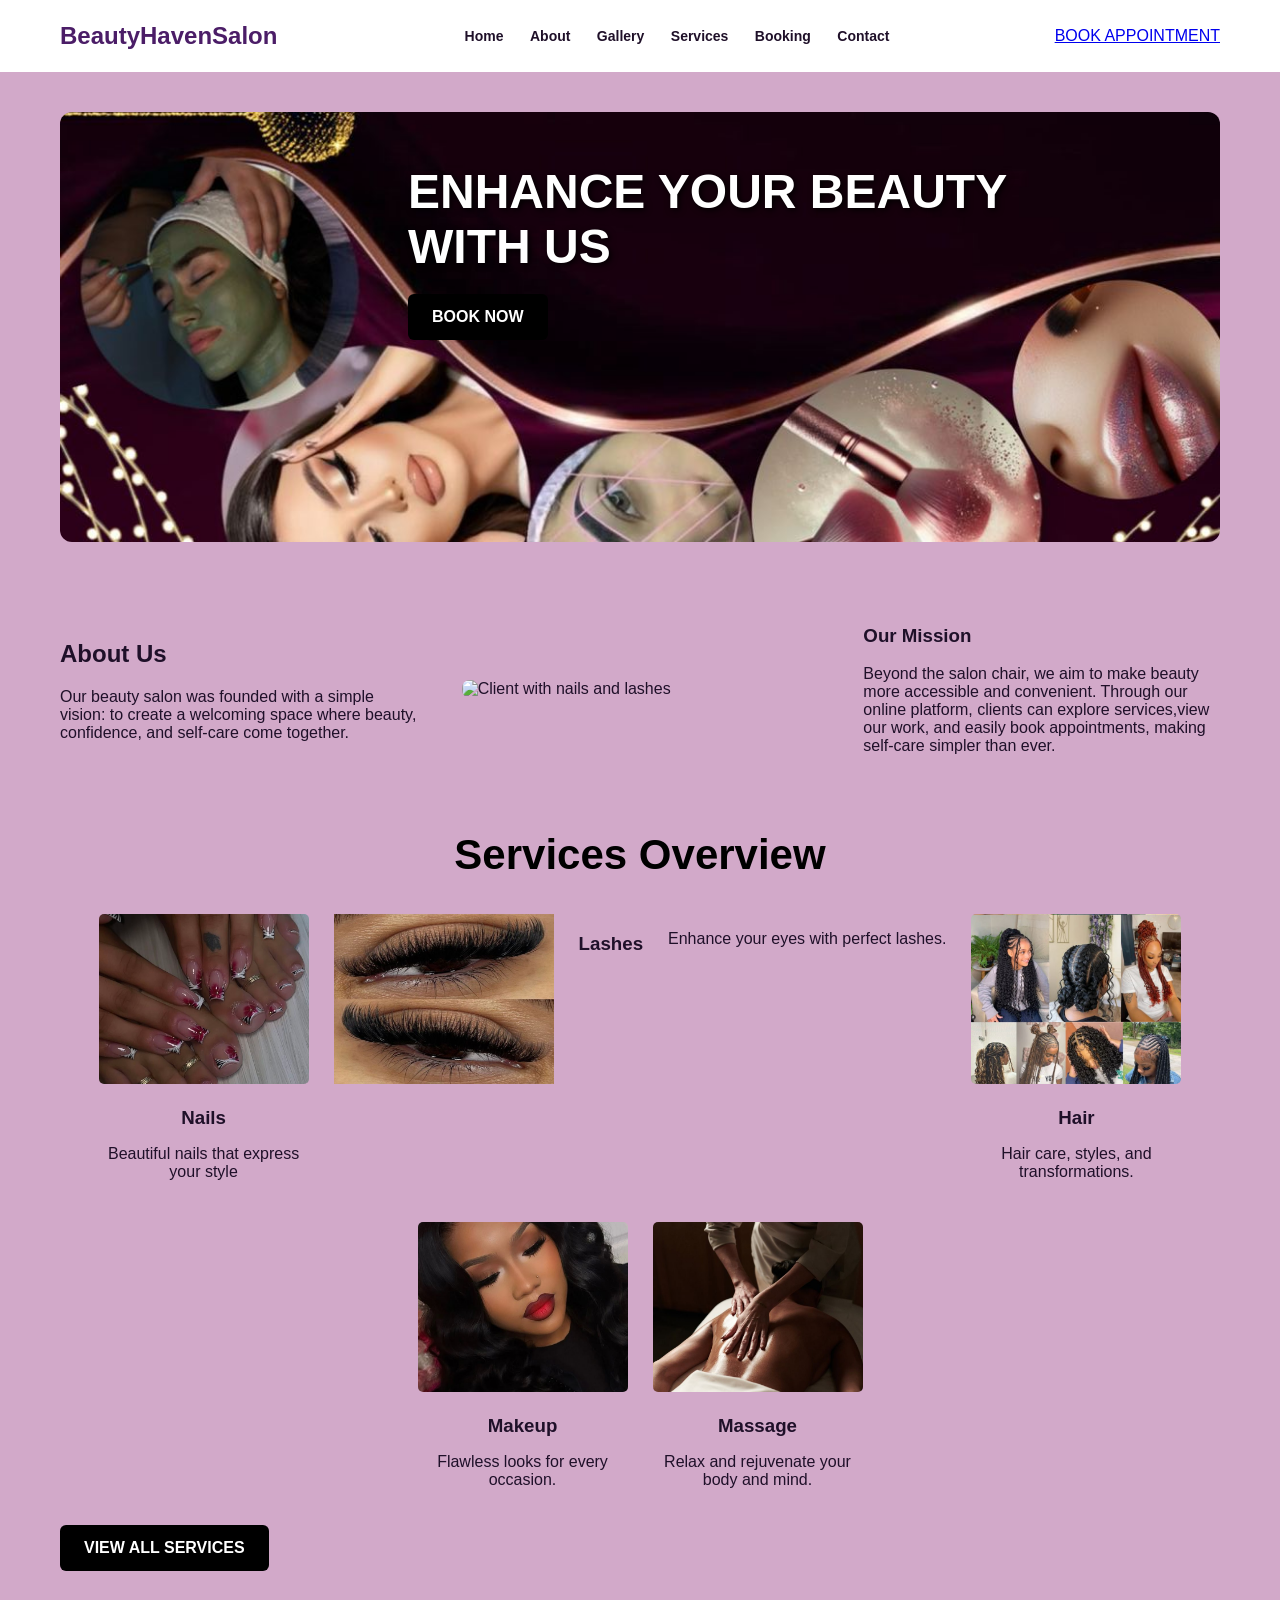
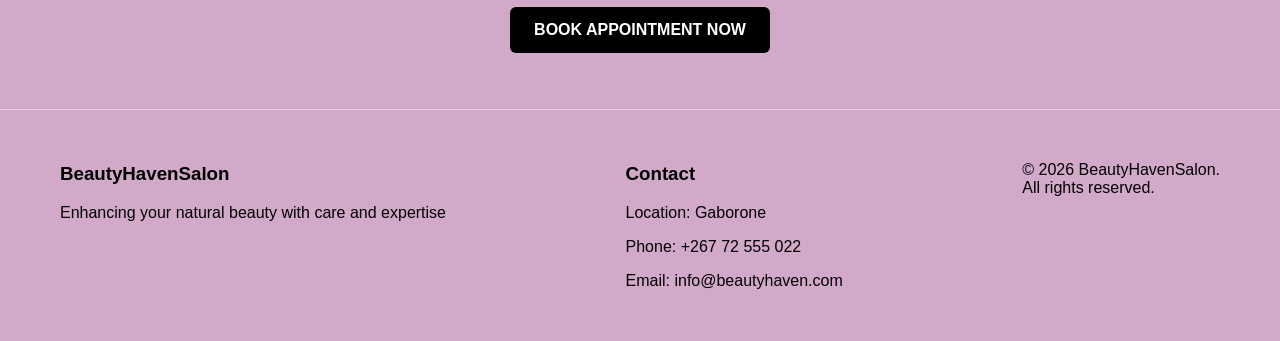
==== commit 8825feaa: "Update index.html" ====
--- a/index.html
+++ b/index.html
@@ -26,7 +26,7 @@
   <main>
   
        <section class="hero">
-         <img src="images/hero.jpg" alt="Beauty salon banner" width="1200" height="460">
+         <img src="images/hero.jpg" alt="Beauty salon banner" width="1200" height="430">
 
          <article class="hero-text">
           <h2>ENHANCE YOUR BEAUTY<br>WITH US</h2>
@@ -34,7 +34,7 @@
          </article>
        </section>
 
-   <section class="about-column">
+   <section class="two-column">
         
 <article>
     <h2>About Us</h2>
@@ -42,32 +42,22 @@
       Our beauty salon was founded with a simple vision: to create a welcoming space where beauty,
        confidence, and self-care come together. 
     </p>
-     <p>
-      What started as a passion for helping people look and feel their best has
-      grown into a full-service salon dedicated to enhancing natural beauty
-      through skill, creativity, and personalized care.
-    </p>
-     <a href="about.html" class="button">LEARN MORE</a>
   </article>
 
         <figure>
-             <img src="images/about-home.jpg" alt="Client with nails and lashes" width="400" height="350">
+             <img src="images/about-home.jpg" alt="Client with nails and lashes" width="500" height="360">
         </figure>
 
-      <article class="mission-box">
+      <article>
            <h3>Our Mission</h3>
-           <p>To make beauty more accessible and empower everyone to feel their best.
-
-           <h3>Our Vision</h3>
-           <p>TO be the most trusted beauty salon known for quality and care.</p>
-
-           <h3>Our Promise</h3>
-           <p>We treat every client like family and ensure you leave feeling beautiful.</p>
+           <p>Beyond the salon chair, we aim to make beauty more accessible and convenient.
+              Through our online platform, clients can explore services,view our work, and
+               easily book appointments, making self-care simpler than ever.</p>
      </article>
         
    </section>
        
-<section class="services-section">
+<section>
  <h2 class="section-title">Services Overview</h2>
 
 <section class="cards">
@@ -107,7 +97,11 @@
   <section class="center">
      <a href="services.html" class="button">VIEW ALL SERVICES</a>
  </section>
-     
+
+     <p style="text-align:center;">
+     <a href="booking.html" class="button">BOOK APPOINTMENT NOW</a>
+     </p>
+</section>
 </main>
 
 <footer>
--- a/css/style.css
+++ b/css/style.css
@@ -5,276 +5,180 @@
 body{
     margin: 0;
     font-family: Arial, Helvetica, sans-serif;
-    background: linear-gradient(to bottom, #f8f1ff, #ead7ff);
-    color: #2e103d;
-}
-
-/* HEADER */
+    background: #d2a9c9;
+    color: #1f1029;
+}
 
 header{
       background-color: white;
-      padding: 22px 70px;
+      padding: 22px 60px;
       display: flex;
       justify-content: space-between;
       align-items: center;
-      border-bottom: 2px solid #d6b4ff;
 }
 
 header h1{
          color: #4b1d67;
          margin: 0;
          font-size: 24px;
-         font-weight: 700;
-}
-
-nav{
-    display: flex;
-    gap: 28px;
 }
 
 nav a{
-    color: #2e103d;
+    color: #1f1029;
     text-decoration: none;
-    font-weight: 600;
+    margin-left: 22px;
+    font-weight: bold;
     font-size: 14px;
 }
 
-nav a:hover{
-     color: #7b2cbf;   
-}
-
-/* HERO */
+main{
+    max-width: 1200px;
+    margin: auto;
+    padding: 40px 20px;
+}
 
 .hero{
-     max-width: 1200px;
-     margin: 40px auto;
      position: relative;
-     padding: 0;
 }
 
 .hero img{
        width: 100%;
-       height: 460px;
+       height: 430px;
        object-fit: cover;
-       border-radius: 24px;
+       border-radius: 12px;
 }
 
 .hero-text{
         position: absolute;
-        top: 50%
-        left: 7%
-        transform: translateY(-50%);
+        top: 12%;
+        left: 30%;
         color: white;
 }
 
 .hero-text h2{
         font-size: 48px;
-        line-height: 1.1;
-        margin-bottom: 20px;
-        text-shadow: 2px 2px 8px rgba;
-}
-
-/* BUTTONS */
+        margin: 0px;
+        text-shadow: 2px 2px 6px black;
+}
 
 .button,
 button{
-     background-color: #6d2c91;
-     color: white;
-     padding: 14px 28px;
-     border-radius: 30px;
-     border: none;
-     text-decoration: none;
-     font-weight: 600;
-     display: inline-block;
-     cursor: pointer;
-}
-
-.button:hover,
-button:hover{
-       background-color: #9b4dcc;
-}
-
-
-/* SECTIONS */
-
-
-section{
-    padding: 40px
-}
-
-.section-title,
-.page-title h2{
-      text-align: center;
-      font-size: 42px;
-      color: #4b1d67;
-      margin-bottom: 10px
-}
-
-/* ABOUT */
+      background: black;
+      color: white;
+      padding: 14px 24px;
+      border: none;
+      border-radius: 6px;
+      text-decoration: none;
+      font-weight: bold;
+      display: inline-block;
+      margin-top: 20px;
+}
+
+.page-title{
+       text-align: center;
+}
+
+.page-title h2,
+.section-title{
+       font-size: 42px;
+       color: black;
+       text-align: center;
+}
 
 .two-column{
-     max-width: 1200px;
-     margin: 70px auto;
-     display: flex;
-     align-items: center;
-     justify-content: space-between;
-     gap: 45px;
+      display: flex;
+      gap: 45px;
+      align-items: center;
+      margin: 60px 0;
 }
 
 .two-column article,
 .two-column figure,
-.two-column form {
+.two-column form{
     flex: 1;
-}
-
-.two-column h2{
-        font-size: 36px;
-        color: #4b1d67;
-}
-
-.two-column p{
-           font-size: 16px;
-           line-height: 1.7;
 }
 
 .two-column img{
      width: 100%;
-     height: 350px;
+     height: 360px;
      object-fit: cover;
-     border-radius: 24px;
-}
-
-
-/* SERVICES */
-
-.service-section{
-    max-width: 1200px;
-    margin: 70px auto;
+     border-radius: 8px;
 }
 
 .cards{
-       display: flex;
-       justify-content: center;
-       gap: 25px;
-       flex-wrap: wrap;
+      display: flex;
+      justify-content: center;
+      gap: 25px;
+      flex-wrap: wrap;
 }
 
 .card{
-       background-color: white;
-       width: 210px;
-       padding: 14px;
-       border-radius: 22px;
-       text-align: center;
-       box-shadow: 0 4px 18px rgba(75, 29, 103, 0.12);
-} 
+     width: 210px;
+     text-align: center;
+}
 
 .card img{
-        width: 100%;
-        height: 170px;
-        object-fit: cover;
-        border-radius: 18px;
-}
-
-.card h3,
-figcaption {
-    margin-top: 15px;
-    font-size: 20px;
-    font-weight: 700;
-    color: #4b1d67;
-}
-
-.card p{
-     font-size: 13px;
-     line-height: 1.5;
+     width: 100%;
+     height: 170px;
+     object-fit: cover;
+     border-radius: 5px;
+}
+
+.card h3{
+      margin-bottom: 5px;
 }
 
 .price{
-    background-color: #6d2c91;
-    color: white;
-    padding: 8px 15px;
-    border-radius: 20px;
-    display: inline-block;
-}
-
-
-/* GALLERY */
+     color: red;
+     font-size: 22px;
+     font-weight: bold;
+}
 
 .gallery{
-        max-width: 1200px;
-        margin: auto;
-        display: grid;
-        grid-template-columns: repeat(3, 1fr);
-        gap: 25px;
-}
-
-.gallery figure{
-            background-color: white;
-            padding: 10px;
-            border-radius: 18px;
-            box-shadow: 0 4px 12px rgba(75, 29, 103, 0.12 );
+    display: grid;
+    grid-template-columns: repeat(3, 1fr);
+    gap: 25px;
 }
 
 .gallery img{
-            width: 100%;
-            height: 10px;
-            object-fit: cover;
-            border-radius: 14px;
+     width: 100%;
+     height: 240px;
+     object-fit: cover;
+     border-radius: 5px;
 }
 
 figure{
      margin: 0;
 }
 
-
-/* FORMS */
-
 form{
-     background-color: white;
-     padding: 30px;
-     border-radius: 22px;
-     box-shadow: 0 4px 18px rgba(75, 29, 103, 0.12);
-     display: flex;
-     flex-direction: column;
-     gap: 15px;
+    display: flex;
+    flex-direction: column;
+    gap: 15px;
 }
 
 input,
 select,
 textarea{
-        padding: 14px;
-        border: 1px solid #d6b4ff;
-        border-radius: 10px;
-        font-family: Arial, Helvetica, sans-serif;
+    padding: 14px;
+    border: 1px solid #b78ab0;
+    border-radius: 5px;
+    font-family: Arial, Helvetica, sans-serif;
 }
 
 textarea{
-        height: 120px;
-}
-
-/* CENTER */
-
-.center{
-       text-align: center;
-       margin: 30px
-}
-
-/* FOOTER */
+    height: 120px;
+}
 
 footer{
-      background-color: white;
-      color: #4b1d67;
-      border-top: 2px solid #e0c8ff;
-      padding: 50px 80px;
+      background-color: #d2a9c9;
+      color: black;
+      border-top: 1px solid #e7cfe2;
+      padding: 35px 60px;
       display: flex;
       justify-content: space-between;
-      flex-wrap: wrap;
-}
-
-footer section{
-      padding: 0;
-}
-
-/* MOBILE */
+}
+
 
 @media screen and (max-width: 768px){
        header,
@@ -284,32 +188,28 @@
                text-align: center;
         }
 
-  nav {
-      flex-direction: column;
-       gap: 12px;
-       margin-top: 15px ;
+  nav a {
+       display: block;
+       margin: 10px 0;
   }
     
 
   .hero-text{
         position: static;
-        color: #4b1d67;
+        color: black;
         text-align: center;
-        margin-top: 20px;
-        transform: none;
   }
 
   .hero-text h2{
-         font-size: 32px;
+         font-size: 30px;
          text-shadow: none:
   }
 
- .hero img{
-         height: 280px;
+ .cards,
+ .gallery{
+         display: grid;
+         grid-template-columns: 1fr;
  }
 
- .gallery{
-     grid-template-columns: 1fr;
- }  
 
   
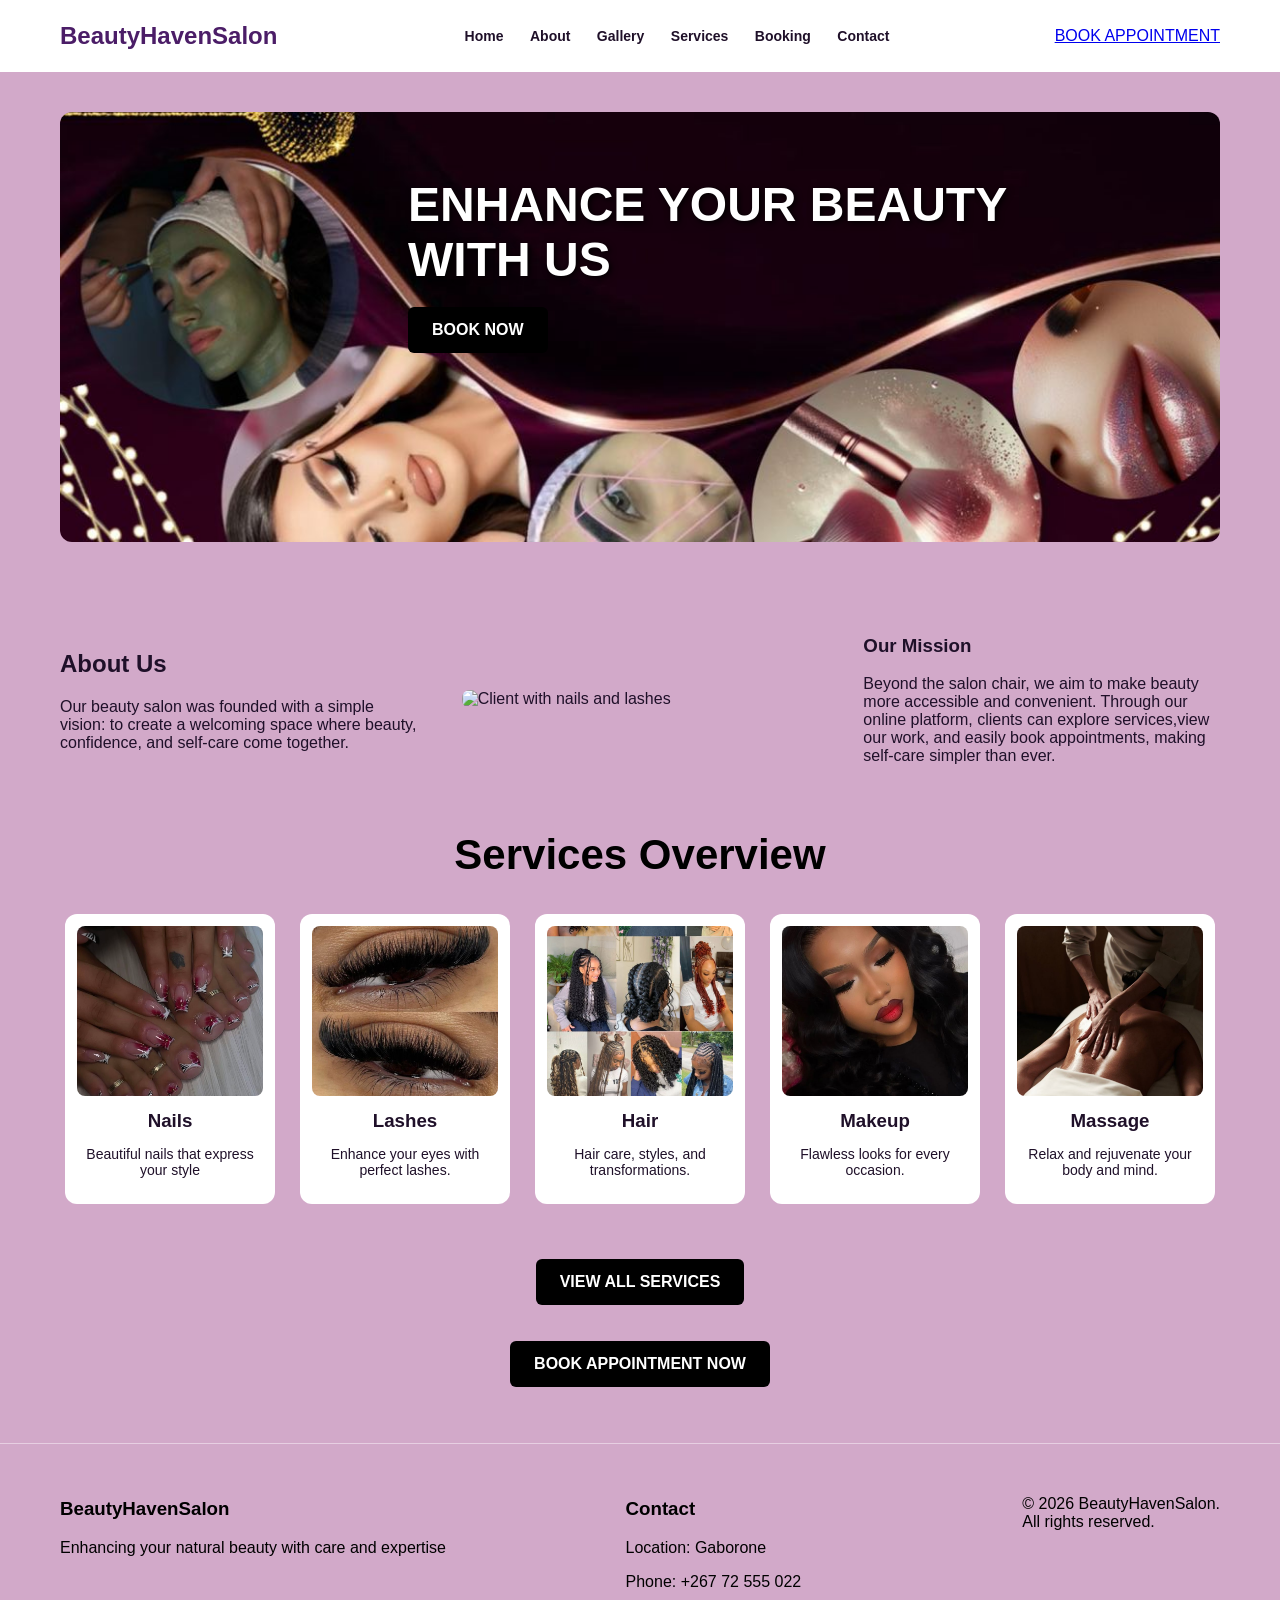
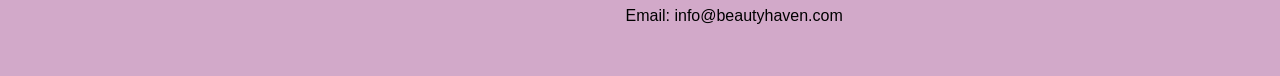
==== commit bc91f4ef: "Update index.html" ====
--- a/index.html
+++ b/index.html
@@ -57,46 +57,45 @@
         
    </section>
        
-<section>
- <h2 class="section-title">Services Overview</h2>
+     <section>
+    <h2 class="section-title">Services Overview</h2>
 
-<section class="cards">
-     
-  <article class="card">
-      <img src="images/nails.jpg" alt="Nail services" width="220" height="170">
-      <h3>Nails</h3>
-      <p>Beautiful nails that express your style</p>
-  </article>
+    <section class="cards">
+        <article class="card">
+            <img src="images/nails.jpg" alt="Nails service" width="210" height="170">
+            <h3>Nails</h3>
+            <p>Beautiful nails that express your style</p>
+        </article>
 
- <article class="cards">
-     <img src="images/lashes.jpg" alt="Lashes service" width="220" height="170">
-     <h3>Lashes</h3>
-     <p>Enhance your eyes with perfect lashes.</p>
- </article>
+        <article class="card">
+            <img src="images/lashes.jpg" alt="Lashes service" width="210" height="170">
+            <h3>Lashes</h3>
+            <p>Enhance your eyes with perfect lashes.</p>
+        </article>
 
- <article class="card">
-    <img src="images/hair.jpg" alt="Hair services" width="220" height="170">
-    <h3>Hair</h3>
-    <p>Hair care, styles, and transformations.</p>
- </article>
+        <article class="card">
+            <img src="images/hair.jpg" alt="Hair service" width="210" height="170">
+            <h3>Hair</h3>
+            <p>Hair care, styles, and transformations.</p>
+        </article>
 
- <article class="card">
-   <img src="images/makeup.jpg" alt="Makeup services" width="220" height="170">
-   <h3>Makeup</h3>
-   <p>Flawless looks for every occasion.</p>
- </article>
+        <article class="card">
+            <img src="images/makeup.jpg" alt="Makeup service" width="210" height="170">
+            <h3>Makeup</h3>
+            <p>Flawless looks for every occasion.</p>
+        </article>
 
-  <article class="card">
-     <img src="images/massage.jpg" alt="Massage services" width="220" height="170">
-     <h3>Massage</h3>
-     <p>Relax and rejuvenate your body and mind.</p>
-  </article>
-     
- </section>
-     
-  <section class="center">
-     <a href="services.html" class="button">VIEW ALL SERVICES</a>
- </section>
+        <article class="card">
+            <img src="images/massage.jpg" alt="Massage service" width="210" height="170">
+            <h3>Massage</h3>
+            <p>Relax and rejuvenate your body and mind.</p>
+        </article>
+    </section>
+
+    <section class="center">
+        <a href="services.html" class="button">VIEW ALL SERVICES</a>
+    </section>
+</section>  
 
      <p style="text-align:center;">
      <a href="booking.html" class="button">BOOK APPOINTMENT NOW</a>
--- a/css/style.css
+++ b/css/style.css
@@ -1,29 +1,29 @@
-* { 
+* {
     box-sizing: border-box;
 }
 
-body{
+body {
     margin: 0;
     font-family: Arial, Helvetica, sans-serif;
-    background: #d2a9c9;
+    background-color: #d2a9c9;
     color: #1f1029;
 }
 
-header{
-      background-color: white;
-      padding: 22px 60px;
-      display: flex;
-      justify-content: space-between;
-      align-items: center;
-}
-
-header h1{
-         color: #4b1d67;
-         margin: 0;
-         font-size: 24px;
-}
-
-nav a{
+header {
+    background-color: white;
+    padding: 22px 60px;
+    display: flex;
+    justify-content: space-between;
+    align-items: center;
+}
+
+header h1 {
+    color: #4b1d67;
+    font-size: 24px;
+    margin: 0;
+}
+
+nav a {
     color: #1f1029;
     text-decoration: none;
     margin-left: 22px;
@@ -31,127 +31,136 @@
     font-size: 14px;
 }
 
-main{
+main {
     max-width: 1200px;
     margin: auto;
     padding: 40px 20px;
 }
 
-.hero{
-     position: relative;
-}
-
-.hero img{
-       width: 100%;
-       height: 430px;
-       object-fit: cover;
-       border-radius: 12px;
-}
-
-.hero-text{
-        position: absolute;
-        top: 12%;
-        left: 30%;
-        color: white;
-}
-
-.hero-text h2{
-        font-size: 48px;
-        margin: 0px;
-        text-shadow: 2px 2px 6px black;
-}
-
-.button,
-button{
-      background: black;
-      color: white;
-      padding: 14px 24px;
-      border: none;
-      border-radius: 6px;
-      text-decoration: none;
-      font-weight: bold;
-      display: inline-block;
-      margin-top: 20px;
-}
-
-.page-title{
-       text-align: center;
+/* TITLES */
+
+.page-title {
+    text-align: center;
+    margin-bottom: 40px;
 }
 
 .page-title h2,
-.section-title{
-       font-size: 42px;
-       color: black;
-       text-align: center;
-}
-
-.two-column{
-      display: flex;
-      gap: 45px;
-      align-items: center;
-      margin: 60px 0;
+.section-title {
+    font-size: 42px;
+    text-align: center;
+    color: black;
+}
+
+/* HERO */
+
+.hero {
+    position: relative;
+    margin-bottom: 70px;
+}
+
+.hero img {
+    width: 100%;
+    height: 430px;
+    object-fit: cover;
+    border-radius: 12px;
+}
+
+.hero-text {
+    position: absolute;
+    top: 15%;
+    left: 30%;
+    color: white;
+}
+
+.hero-text h2 {
+    font-size: 48px;
+    margin: 0;
+    text-shadow: 2px 2px 6px black;
+}
+
+/* ABOUT + BOOKING LAYOUT */
+
+.two-column {
+    display: flex;
+    gap: 45px;
+    align-items: center;
+    margin: 50px 0;
 }
 
 .two-column article,
 .two-column figure,
-.two-column form{
+.two-column form {
     flex: 1;
 }
 
-.two-column img{
-     width: 100%;
-     height: 360px;
-     object-fit: cover;
-     border-radius: 8px;
-}
-
-.cards{
-      display: flex;
-      justify-content: center;
-      gap: 25px;
-      flex-wrap: wrap;
-}
-
-.card{
-     width: 210px;
-     text-align: center;
-}
-
-.card img{
-     width: 100%;
-     height: 170px;
-     object-fit: cover;
-     border-radius: 5px;
-}
-
-.card h3{
-      margin-bottom: 5px;
-}
-
-.price{
-     color: red;
-     font-size: 22px;
-     font-weight: bold;
-}
-
-.gallery{
+.two-column img {
+    width: 100%;
+    height: 360px;
+    object-fit: cover;
+    border-radius: 8px;
+}
+
+/* SERVICES */
+
+.cards {
+    display: flex;
+    justify-content: center;
+    gap: 25px;
+    flex-wrap: wrap;
+    margin-top: 30px;
+}
+
+.card {
+    width: 210px;
+    text-align: center;
+    background-color: white;
+    padding: 12px;
+    border-radius: 12px;
+}
+
+.card img {
+    width: 100%;
+    height: 170px;
+    object-fit: cover;
+    border-radius: 8px;
+}
+
+.card h3 {
+    margin: 10px 0 5px;
+}
+
+.card p {
+    font-size: 14px;
+}
+
+.price {
+    color: red;
+    font-size: 20px;
+    font-weight: bold;
+}
+
+/* GALLERY */
+
+.gallery {
     display: grid;
     grid-template-columns: repeat(3, 1fr);
     gap: 25px;
 }
 
-.gallery img{
-     width: 100%;
-     height: 240px;
-     object-fit: cover;
-     border-radius: 5px;
-}
-
-figure{
-     margin: 0;
-}
-
-form{
+.gallery img {
+    width: 100%;
+    height: 240px;
+    object-fit: cover;
+    border-radius: 6px;
+}
+
+figure {
+    margin: 0;
+}
+
+/* FORMS */
+
+form {
     display: flex;
     flex-direction: column;
     gap: 15px;
@@ -159,57 +168,80 @@
 
 input,
 select,
-textarea{
+textarea {
     padding: 14px;
     border: 1px solid #b78ab0;
     border-radius: 5px;
     font-family: Arial, Helvetica, sans-serif;
 }
 
-textarea{
+textarea {
     height: 120px;
 }
 
-footer{
-      background-color: #d2a9c9;
-      color: black;
-      border-top: 1px solid #e7cfe2;
-      padding: 35px 60px;
-      display: flex;
-      justify-content: space-between;
-}
-
-
-@media screen and (max-width: 768px){
-       header,
-       .two-column,
-        footer{
-               flex-direction: column;
-               text-align: center;
-        }
-
-  nav a {
-       display: block;
-       margin: 10px 0;
-  }
-    
-
-  .hero-text{
+/* BUTTONS */
+
+.button,
+button {
+    background-color: black;
+    color: white;
+    padding: 14px 24px;
+    border: none;
+    border-radius: 6px;
+    text-decoration: none;
+    font-weight: bold;
+    display: inline-block;
+    margin-top: 20px;
+}
+
+.center {
+    text-align: center;
+    margin-top: 35px;
+}
+
+/* FOOTER */
+
+footer {
+    border-top: 1px solid #e7cfe2;
+    padding: 35px 60px;
+    display: flex;
+    justify-content: space-between;
+    background-color: #d2a9c9;
+    color: black;
+}
+
+/* MOBILE */
+
+@media screen and (max-width: 768px) {
+    header,
+    .two-column,
+    footer {
+        flex-direction: column;
+        text-align: center;
+    }
+
+    nav a {
+        display: block;
+        margin: 10px 0;
+    }
+
+    .hero-text {
         position: static;
         color: black;
         text-align: center;
-  }
-
-  .hero-text h2{
-         font-size: 30px;
-         text-shadow: none:
-  }
-
- .cards,
- .gallery{
-         display: grid;
-         grid-template-columns: 1fr;
- }
+    }
+
+    .hero-text h2 {
+        font-size: 30px;
+        text-shadow: none;
+    }
+
+    .cards,
+    .gallery {
+        display: grid;
+        grid-template-columns: 1fr;
+    }
+}
 
 
   
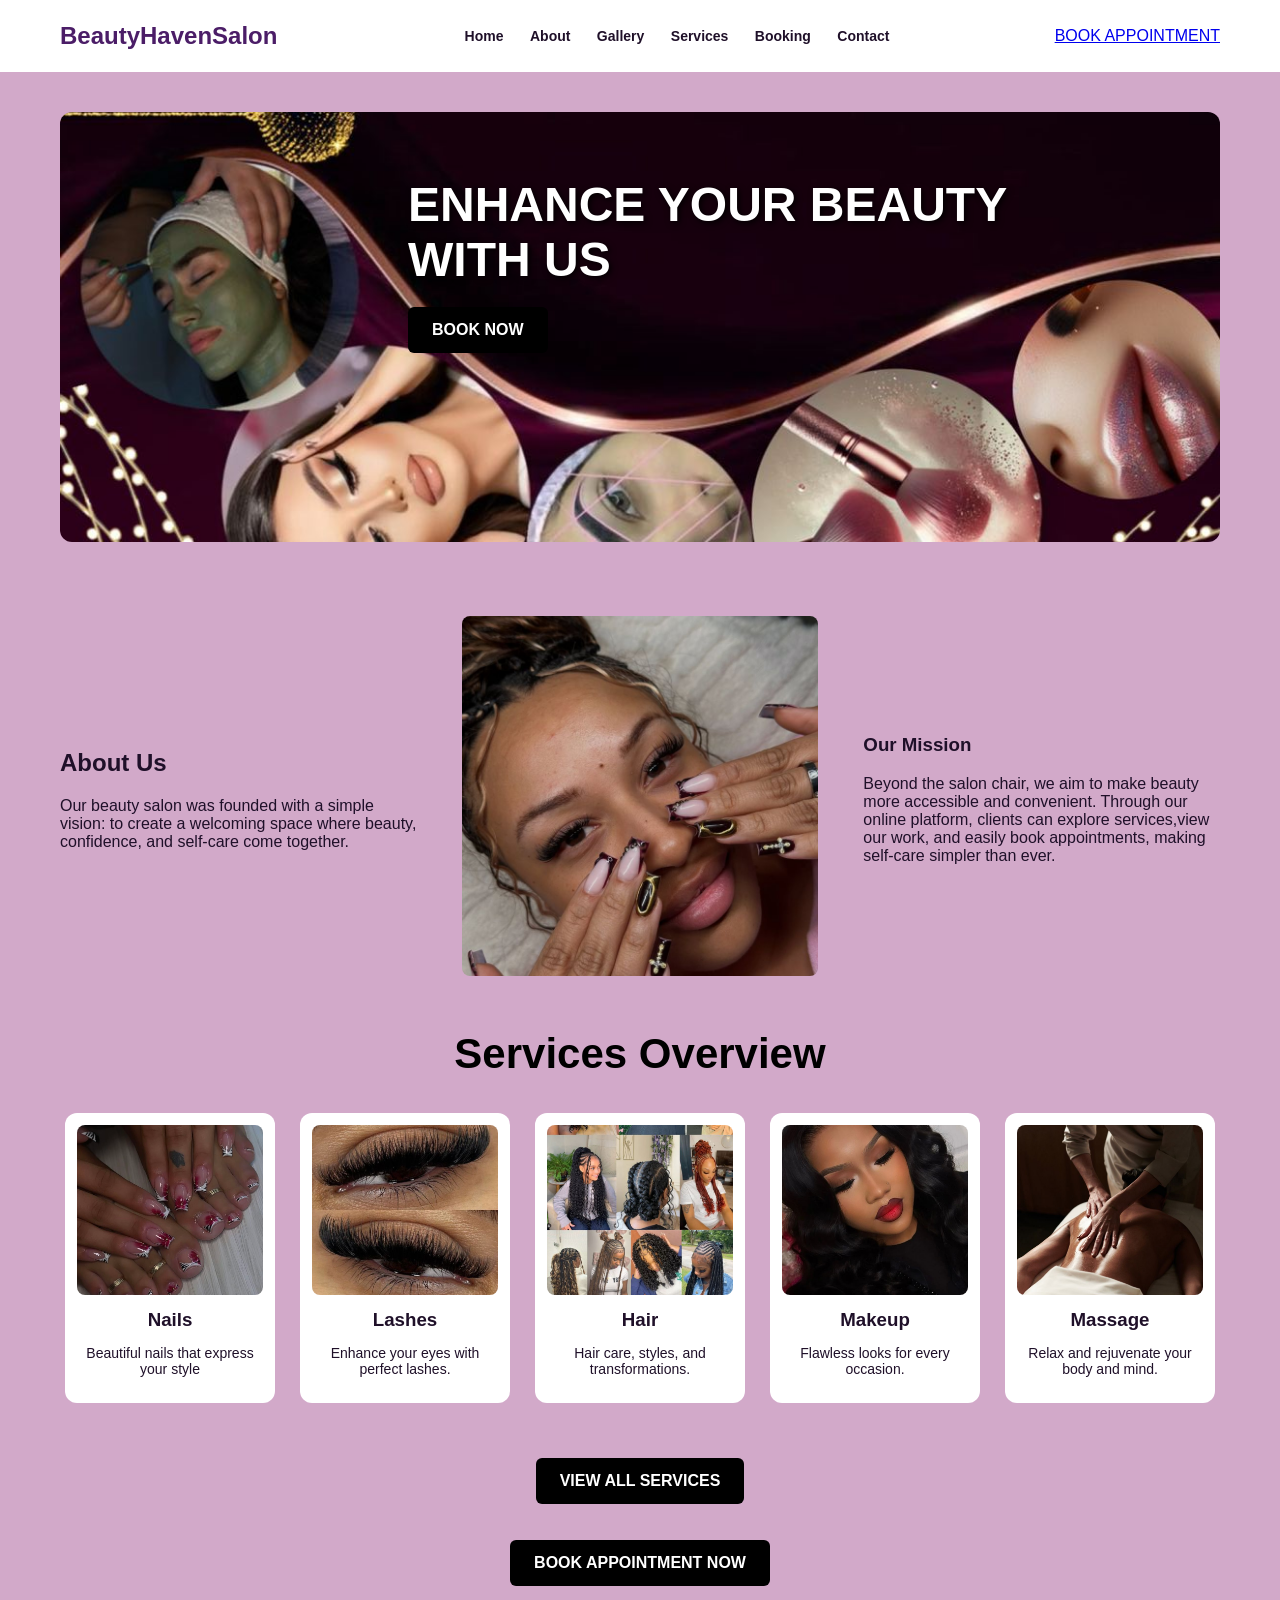
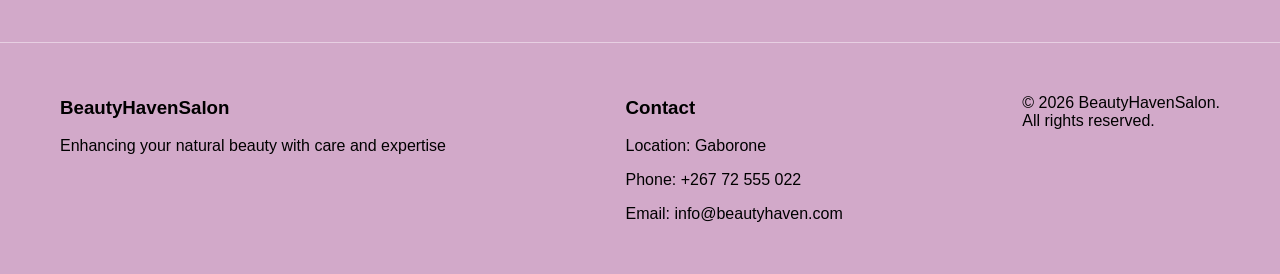
==== commit 448f0663: "Update image source in index.html" ====
--- a/index.html
+++ b/index.html
@@ -45,7 +45,7 @@
   </article>
 
         <figure>
-             <img src="images/about-home.jpg" alt="Client with nails and lashes" width="500" height="360">
+             <img src="images/about.jpg" alt="Client with nails and lashes" width="500" height="360">
         </figure>
 
       <article>
